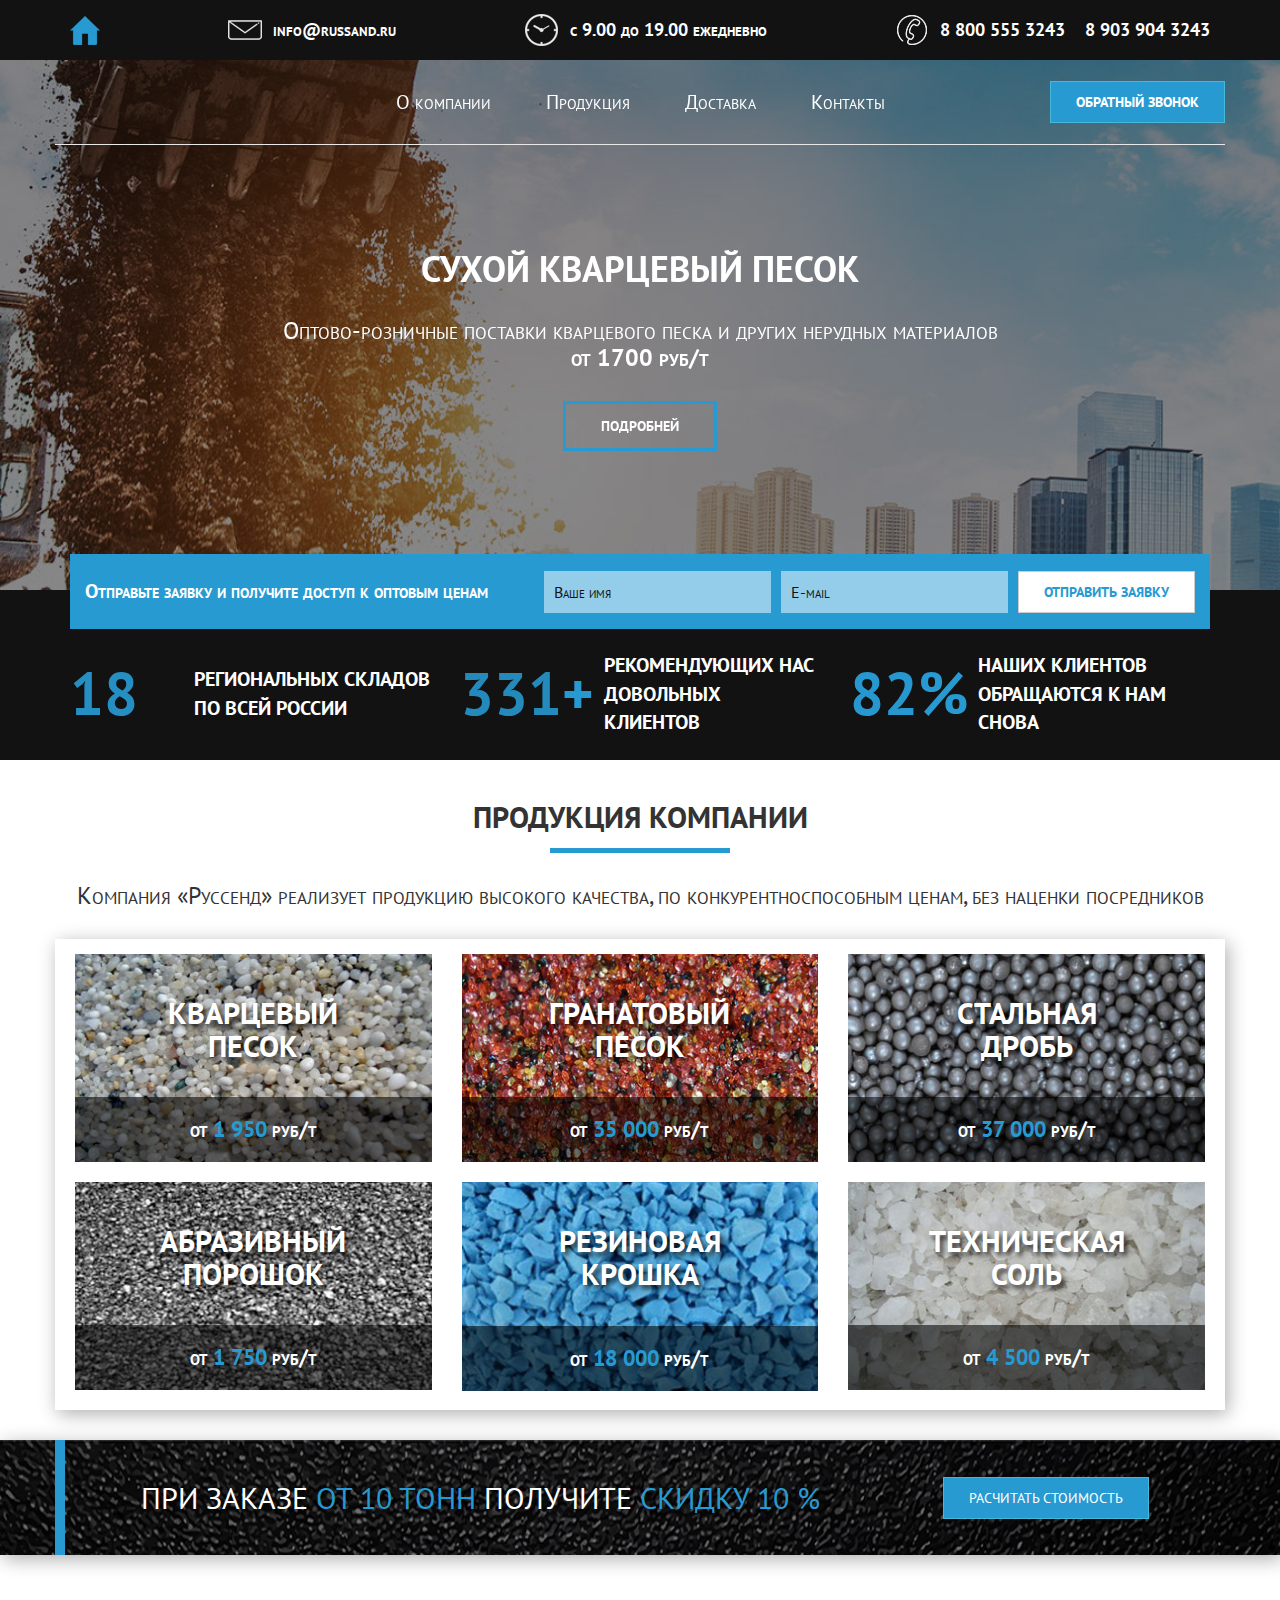
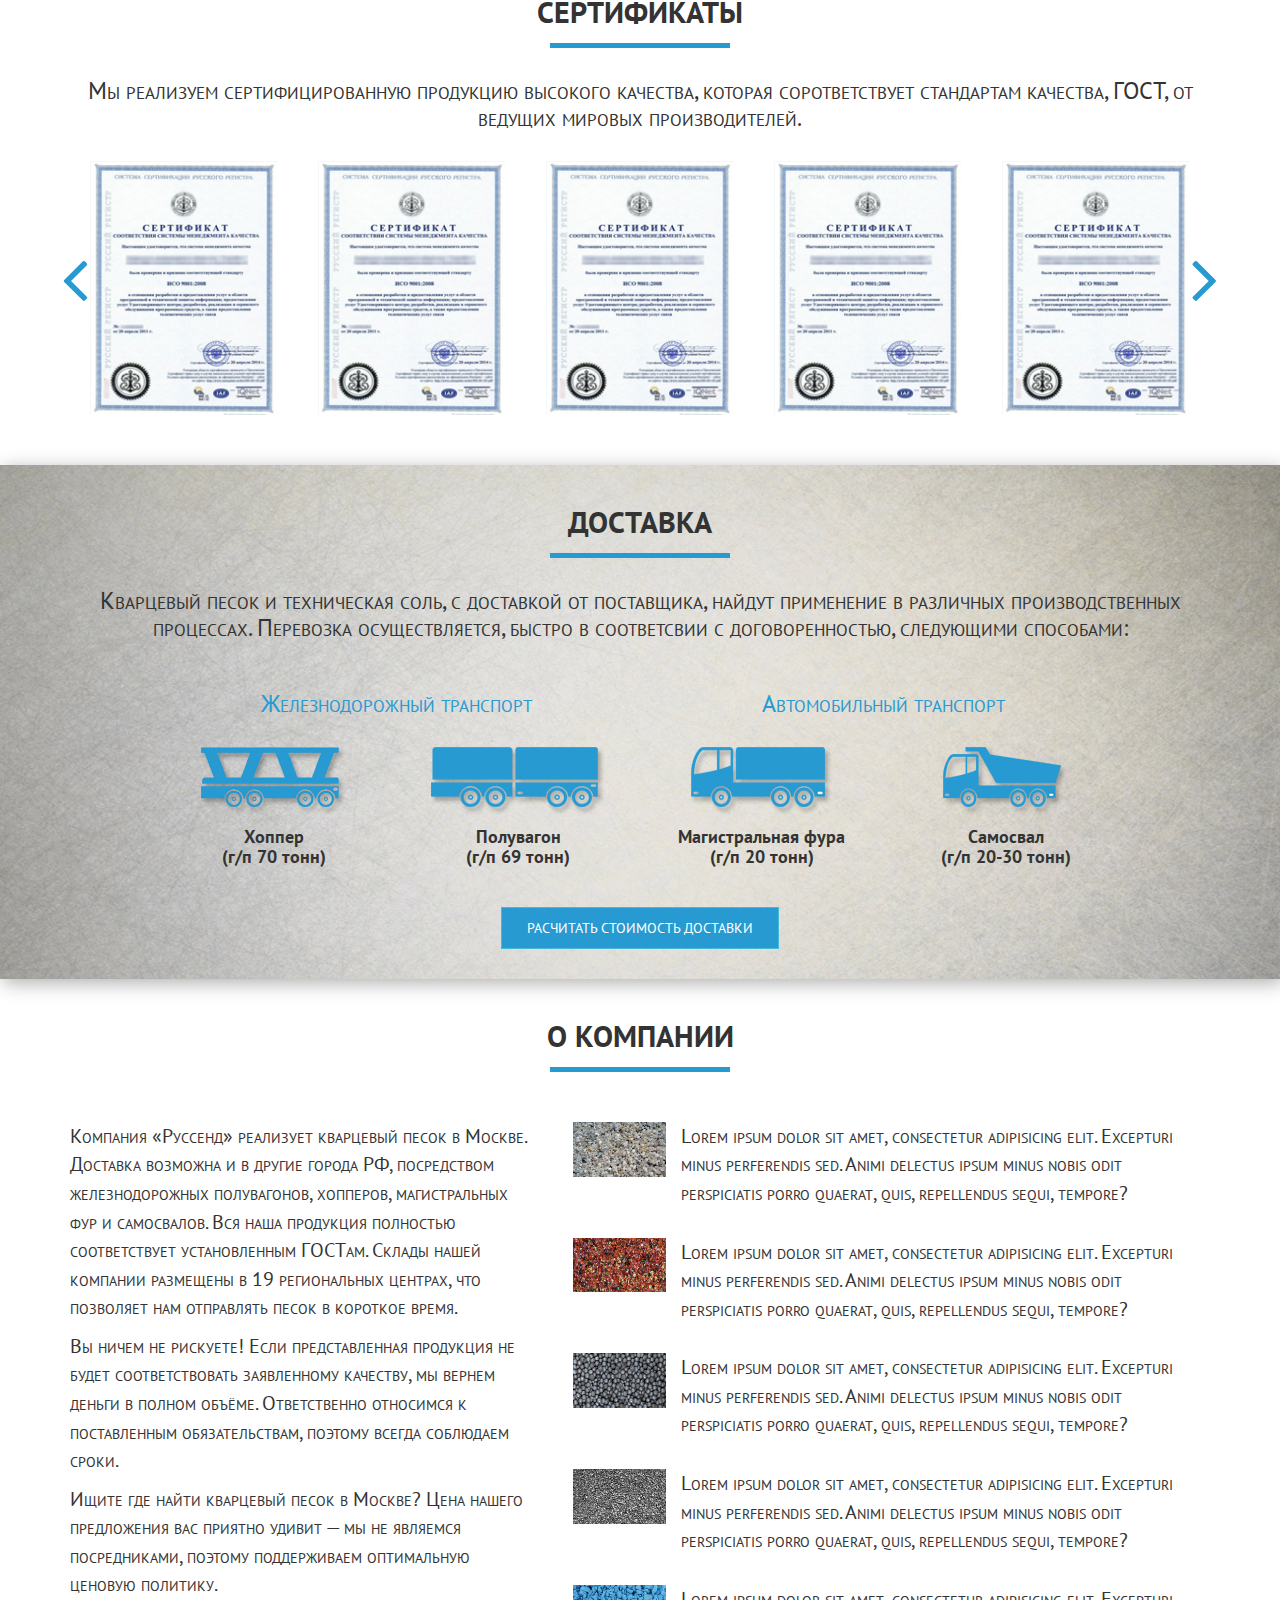
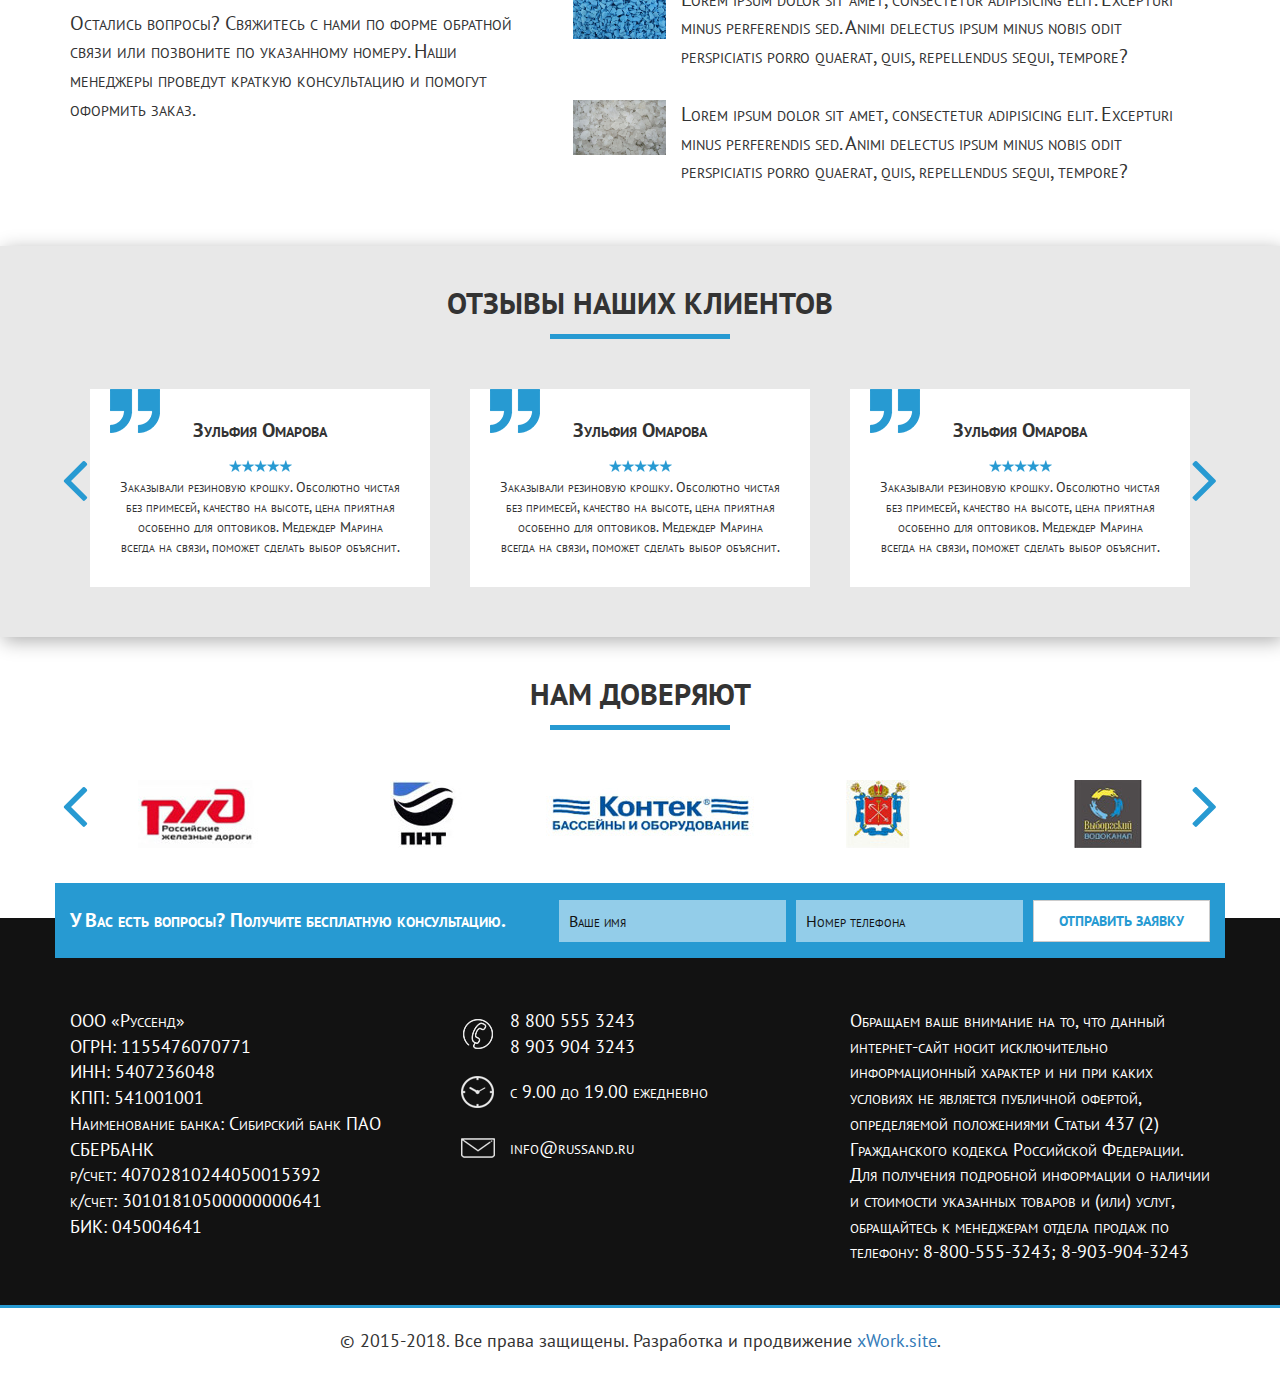
==== index.html @ 01ee1481 "Add files via upload" ====
<!DOCTYPE html>
<html lang="ru">

<head>
    <meta charset="UTF-8">
    <meta http-equiv="Content-Type" content="text/html; charset=utf-8"/>
    <meta name="Keywords" content="">
    <meta name="description"
          content="Организация детских праздников на Лазурном берегу. Тел.: +33643568447, +33619910285">
    <meta http-equiv="X-UA-Compatible" content="IE=edge">
    <meta name="viewport"
          content="width=device-width, user-scalable=yes, initial-scale=1, maximum-scale=1, minimum-scale=1">
    <meta name="mobile-web-app-capable" content="yes">
    <meta name="apple-mobile-web-app-capable" content="yes">

    <meta name="msapplication-TileImage" content="images/ico/favicon.png">
    <meta name="msapplication-TileImage" content="images/ico/favicon.png"/>
    <link rel="icon" type="image/png" href="images/ico/favicon.png" sizes="32x32"/>
    <link rel="icon" type="image/png" href="images/ico/favicon.png" sizes="152x152"/>
    <link rel="apple-touch-icon-precomposed" href="images/ico/favicon.png"/>
    <link rel="apple-touch-icon" href="images/ico/favicon.png" sizes="57x57">
    <link rel="apple-touch-icon" href="images/ico/favicon.png" sizes="72x72">
    <link rel="apple-touch-icon" href="images/ico/favicon.png" sizes="114x114">
    <link rel="apple-touch-icon" href="images/ico/favicon.png" sizes="120x120">
    <link rel="apple-touch-icon" href="images/ico/favicon.png" sizes="144x144">
    <link rel="apple-touch-icon" href="images/ico/favicon.png" sizes="152x152">

    <title>Организация детских праздников на Лазурном берегу</title>

    <meta property="og:title" content="Организация детских праздников на Лазурном берегу"/>
    <meta property="og:description"
          content="«Организация детских праздников на Лазурном берегу. Тел.: +33643568447, +33619910285"/>
    <meta property="og:type" content="website"/>
    <meta property="og:url" content="http://landing.franceevent.com/"/>
    <meta property="og:image" content="http://landing.franceevent.com/images/logo.png">
    <meta property="og:image:width" content="300">
    <meta property="og:image:height" content="300">

    <link rel="stylesheet" href="css/bootstrap.min.css">
    <link rel="stylesheet" href="css/font-awesome.min.css">
    <link rel="stylesheet" href="css/jquery.countdown.css">
    <!--build:css css/styles.min.css-->
    <link rel="stylesheet" href="css/styles.css">
    <!--endbuild-->
    <link rel="stylesheet" href="css/parallax_classic.css">
    <!--[if lt IE 9]>
    <link rel="stylesheet" href="css/ie.css" type="text/css" media="screen, projection"/>
    <script src="js/html5shiv.min.js"></script>
    <script src="js/css3-mediaqueries.min.js"></script>
    <script>
        document.createElement('header');
        document.createElement('nav');
        document.createElement('main');
        document.createElement('section');
        document.createElement('article');
        document.createElement('aside');
        document.createElement('footer');
    </script>
    <![endif]-->

</head>

<body>
<div class="wrapper">
    <header class="header">
        <div class="container-fluid">
            <div class="row">
                <div class="header-top">
                    <div class="container">
                        <div class="row">
                            <div class="col-xs-12 header-top-menu">
                                <div class="home">
                                    <a href=""><img src="images/icon-1.png" alt="На главную"></a>
                                </div>
                                <div class="mail">
                                    <img src="images/icon-2.png" alt=""> <a href="mailto:info@russand.ru"
                                                                            class="bold animation">info@russand.ru</a>
                                </div>
                                <div class="time">
                                    <img src="images/icon-3.png" alt=""> <span
                                        class="bold">с 9.00 до 19.00 ежедневно</span>
                                </div>
                                <div class="tel">
                                    <img src="images/icon-4.png" alt=""> <a href="tel:+78005553243"
                                                                            class="margin-right-20 bold animation">8 800
                                    555 3243</a> <a href="tel:+79039043243" class="bold">8 903 904 3243</a>
                                </div>
                            </div>
                        </div>
                    </div>
                </div>
                <div class="container">
                    <div class="row">
                        <div class="col-xs-12 header-menu text-center padding-right-0 padding-left-0">
                            <ul>
                                <li><a href="" class="hvr-sweep-to-top animation">О компании</a></li>
                                <li><a href="" class="hvr-sweep-to-top animation">Продукция</a></li>
                                <li><a href="" class="hvr-sweep-to-top animation">Доставка</a></li>
                                <li><a href="" class="hvr-sweep-to-top animation">Контакты</a></li>
                            </ul>
                            <div class="call">
                                <a href="" class="btn btn-info text-uppercase bold">Обратный звонок</a>
                            </div>
                        </div>
                        <div class="col-xs-12 header-slogan text-center">
                            <h1 class="white text-uppercase bold">Сухой кварцевый песок</h1>
                            <h3 class="white margin-bottom-30">Оптово-розничные поставки кварцевого песка и других
                                нерудных материалов<br><strong>от 1700 руб/т</strong></h3>
                            <div>
                                <a href=""
                                   class="btn btn-default btn-transparent text-uppercase white bold margin-bottom-20">Подробней</a>
                            </div>
                        </div>
                    </div>
                </div>
            </div>
        </div>
    </header>
    <main class="main">
        <div class="container-fluid header-count" id="counts">
            <div class="row">
                <div class="container">
                    <div class="col-xs-12 header-mail">
                        <form action="" method="post" class="header-mail-form">
                            <p class="description white bold">Отправьте заявку и получите доступ к оптовым ценам</p>
                            <input type="text" name="name" id="name" placeholder="Ваше имя" required>
                            <input type="email" name="mail" id="mail" placeholder="E-mail" required>
                            <input type="submit" id="submit" class="btn btn-default text-uppercase blue animation bold"
                                   value="Отправить заявку">
                        </form>
                    </div>
                    <div class="row">
                        <div class="col-xs-4 header-count-block">
                            <div class="number"><span class="spincrement bold blue">19</span></div>
                            <p class="text-uppercase bold white">Региональных складов по всей России</p>
                        </div>
                        <div class="col-xs-4 header-count-block">
                            <div class="number"><span class="bold blue"><span class="spincrement">375</span>+</span>
                            </div>
                            <p class="text-uppercase bold white">Рекомендующих нас довольных клиентов</p>
                        </div>
                        <div class="col-xs-4 header-count-block">
                            <div class="number"><span class="bold blue"><span class="spincrement">83</span>%</span>
                            </div>
                            <p class="text-uppercase bold white">Наших клиентов обращаются к нам снова</p>
                        </div>
                    </div>
                </div>
            </div>
        </div>
        <div class="container padding-top-20 padding-bottom-30">
            <div class="row">
                <div class="col-xs-12">
                    <h2 class="text-uppercase text-center bold border">Продукция компании</h2>
                    <h3 class="text-center">Компания «Руссенд» реализует продукцию высокого качества, по
                        конкурентноспособным ценам, без наценки посредников</h3>
                </div>
                <div class="col-xs-12">
                    <div class="row catalogue box-shadow margin-top-20">
                        <div class="col-xs-6 col-sm-4 margin-bottom-20 catalogue-block">
                            <a href="" class="item">
                                <h3 class="title bold text-shadow text-uppercase white text-center">Кварцевый песок</h3>
                                <img src="images/catalogue-1.jpg" class="img-responsive" alt="">
                                <div class="text-center price white bold">от <span class="blue"> 1 950 </span> руб/т
                                </div>
                            </a>
                        </div>
                        <div class="col-xs-6 col-sm-4 margin-bottom-20 catalogue-block">
                            <a href="" class="item">
                                <h3 class="title bold text-shadow text-uppercase white text-center">Гранатовый
                                    песок</h3>
                                <img src="images/catalogue-2.jpg" class="img-responsive" alt="">
                                <div class="text-center price white bold">от <span class="blue"> 35 000 </span> руб/т
                                </div>
                            </a>
                        </div>
                        <div class="col-xs-6 col-sm-4 margin-bottom-20 catalogue-block">
                            <a href="" class="item">
                                <h3 class="title bold text-shadow text-uppercase white text-center">Стальная дробь</h3>
                                <img src="images/catalogue-3.jpg" class="img-responsive" alt="">
                                <div class="text-center price white bold">от <span class="blue"> 37 000 </span> руб/т
                                </div>
                            </a>
                        </div>
                        <div class="col-xs-6 col-sm-4 margin-bottom-20 catalogue-block">
                            <a href="" class="item">
                                <h3 class="title bold text-shadow text-uppercase white text-center">Абразивный
                                    порошок</h3>
                                <img src="images/catalogue-4.jpg" class="img-responsive" alt="">
                                <div class="text-center price white bold">от <span class="blue"> 1 750 </span> руб/т
                                </div>
                            </a>
                        </div>
                        <div class="col-xs-6 col-sm-4 margin-bottom-20 catalogue-block">
                            <a href="" class="item">
                                <h3 class="title bold text-shadow text-uppercase white text-center">Резиновая
                                    крошка</h3>
                                <img src="images/catalogue-5.jpg" class="img-responsive" alt="">
                                <div class="text-center price white bold">от <span class="blue"> 18 000 </span> руб/т
                                </div>
                            </a>
                        </div>
                        <div class="col-xs-6 col-sm-4 margin-bottom-20 catalogue-block">
                            <a href="" class="item">
                                <h3 class="title bold text-shadow text-uppercase white text-center">Техническая
                                    соль</h3>
                                <img src="images/catalogue-6.jpg" class="img-responsive" alt="">
                                <div class="text-center price white bold">от <span class="blue"> 4 500 </span> руб/т
                                </div>
                            </a>
                        </div>
                    </div>
                </div>
            </div>
        </div>
        <div class="container-fluid take-price box-shadow">
            <div class="row">
                <div class="container">
                    <div class="row">
                        <div class="col-xs-12 take-price-block">
                            <h2 class="white text-uppercase text-shadow">При заказе <span class="blue">от 10 тонн</span>
                                получите
                                <span class="blue">скидку 10 %</span></h2>
                            <div><a href="" class="btn btn-info text-uppercase">Расчитать стоимость</a></div>
                        </div>
                    </div>
                </div>
            </div>
        </div>
        <div class="container padding-top-20 padding-bottom-30">
            <div class="row">
                <div class="col-xs-12">
                    <h2 class="text-uppercase text-center bold border">Сертификаты</h2>
                    <h3 class="text-center">Мы реализуем сертифицированную продукцию высокого качества, которая
                        сорответствует стандартам качества,
                        ГОСТ, от ведущих мировых производителей. </h3>
                </div>
                <div class="col-xs-12">
                    <div class="jcarousel-wrapper">
                        <div class="jcarousel certificate">
                            <ul>
                                <li>
                                    <img src="images/certificate-1.jpg" alt="" class="img-responsive">
                                </li>
                                <li>
                                    <img src="images/certificate-1.jpg" alt="" class="img-responsive">
                                </li>
                                <li>
                                    <img src="images/certificate-1.jpg" alt="" class="img-responsive">
                                </li>
                                <li>
                                    <img src="images/certificate-1.jpg" alt="" class="img-responsive">
                                </li>
                                <li>
                                    <img src="images/certificate-1.jpg" alt="" class="img-responsive">
                                </li>
                                <li>
                                    <img src="images/certificate-1.jpg" alt="" class="img-responsive">
                                </li>
                            </ul>
                        </div>

                        <a href="#" class="jcarousel-control-prev"></a>
                        <a href="#" class="jcarousel-control-next"></a>

                        <!--<p class="jcarousel-pagination"></p>-->
                    </div>
                </div>
            </div>
        </div>
        <div class="container-fluid delivery box-shadow padding-top-20 padding-bottom-30">
            <div class="row">
                <div class="container">
                    <div class="row">
                        <h2 class="text-uppercase text-center bold border">Доставка</h2>
                        <h3 class="text-center">Кварцевый песок и техническая соль, с доставкой от поставщика, найдут
                            применение в различных
                            производственных процессах. Перевозка осуществляется, быстро в соответсвии с
                            договоренностью, следующими
                            способами:</h3>
                        <div class="col-xs-12 margin-top-20">
                            <div class="row">
                                <div class="col-xs-12 col-sm-6 col-md-5 col-md-offset-1 delivery-block">
                                    <div class="row">
                                        <h3 class="text-center blue">
                                            Железнодорожный транспорт
                                        </h3>
                                        <div class="col-xs-6 margin-top-20 text-center delivery-block-transport">
                                            <img src="images/icon-5.png" alt="">
                                            <h4 class="bold">Хоппер<br>(г/п 70 тонн)</h4>
                                        </div>
                                        <div class="col-xs-6 margin-top-20 text-center delivery-block-transport">
                                            <img src="images/icon-6.png" alt="">
                                            <h4 class="bold">Полувагон<br>(г/п 69 тонн)</h4>
                                        </div>
                                    </div>
                                </div>
                                <div class="col-xs-12 col-sm-6 col-md-5 delivery-block">
                                    <div class="row">
                                        <h3 class="text-center blue">
                                            Автомобильный транспорт
                                        </h3>
                                        <div class="col-xs-6 margin-top-20 text-center delivery-block-transport">
                                            <img src="images/icon-7.png" alt="">
                                            <h4 class="bold">Магистральная фура<br>(г/п 20 тонн)</h4>
                                        </div>
                                        <div class="col-xs-6 margin-top-20 text-center delivery-block-transport">
                                            <img src="images/icon-8.png" alt="">
                                            <h4 class="bold">Самосвал<br>(г/п 20-30 тонн)</h4>
                                        </div>
                                    </div>
                                </div>
                            </div>
                            <div class="text-center">
                                <a href="" class="btn btn-info text-uppercase margin-top-30">Расчитать стоимость
                                    доставки</a>
                            </div>
                        </div>
                    </div>
                </div>
            </div>
        </div>
        <div class="container padding-top-20 padding-bottom-30">
            <div class="row">
                <div class="col-xs-12">
                    <h2 class="text-uppercase text-center bold border">О компании</h2>
                </div>
                <div class="col-xs-12 margin-top-20">
                    <div class="row">
                        <div class="col-xs-12 col-sm-12 col-md-5 margin-bottom-30">
                            <p>Компания «Руссенд» реализует кварцевый песок в Москве. Доставка возможна и в другие
                                города РФ, посредством железнодорожных полувагонов, хопперов, магистральных фур и
                                самосвалов. Вся наша продукция полностью соответствует установленным ГОСТам. Склады
                                нашей компании размещены в 19 региональных центрах, что позволяет нам отправлять песок в
                                короткое время.</p>
                            <p>Вы ничем не рискуете! Если представленная продукция не будет соответствовать заявленному
                                качеству, мы вернем деньги в полном объёме. Ответственно относимся к поставленным
                                обязательствам, поэтому всегда соблюдаем сроки.</p>
                            <p>Ищите где найти кварцевый песок в Москве? Цена нашего предложения вас приятно удивит — мы
                                не являемся посредниками, поэтому поддерживаем оптимальную ценовую политику.</p>
                            <p>Остались вопросы? Свяжитесь с нами по форме обратной связи или позвоните по указанному
                                номеру. Наши менеджеры проведут краткую консультацию и помогут оформить заказ.</p>
                        </div>
                        <div class="col-xs-12 col-sm-12 col-md-7">
                            <div class="row">
                                <div class="col-xs-12 padding-bottom-20">
                                    <div class="col-xs-12 col-sm-3 col-md-2 padding-right-0 margin-bottom-20">
                                        <img src="images/catalogue-1.jpg" class="img-responsive" alt="">
                                    </div>
                                    <div class="col-xs-12 col-sm-9 col-md-10">
                                        <p>Lorem ipsum dolor sit amet, consectetur adipisicing elit. Excepturi minus
                                            perferendis sed. Animi delectus ipsum minus nobis odit perspiciatis porro
                                            quaerat, quis, repellendus sequi, tempore?</p>
                                    </div>
                                </div>
                                <div class="col-xs-12 padding-bottom-20">
                                    <div class="col-xs-12 col-sm-3 col-md-2 padding-right-0 margin-bottom-20">
                                        <img src="images/catalogue-2.jpg" class="img-responsive" alt="">
                                    </div>
                                    <div class="col-xs-12 col-sm-9 col-md-10">
                                        <p>Lorem ipsum dolor sit amet, consectetur adipisicing elit. Excepturi minus
                                            perferendis sed. Animi delectus ipsum minus nobis odit perspiciatis porro
                                            quaerat, quis, repellendus sequi, tempore?</p>
                                    </div>
                                </div>
                                <div class="col-xs-12 padding-bottom-20">
                                    <div class="col-xs-12 col-sm-3 col-md-2 padding-right-0 margin-bottom-20">
                                        <img src="images/catalogue-3.jpg" class="img-responsive" alt="">
                                    </div>
                                    <div class="col-xs-12 col-sm-9 col-md-10">
                                        <p>Lorem ipsum dolor sit amet, consectetur adipisicing elit. Excepturi minus
                                            perferendis sed. Animi delectus ipsum minus nobis odit perspiciatis porro
                                            quaerat, quis, repellendus sequi, tempore?</p>
                                    </div>
                                </div>
                                <div class="col-xs-12 padding-bottom-20">
                                    <div class="col-xs-12 col-sm-3 col-md-2 padding-right-0 margin-bottom-20">
                                        <img src="images/catalogue-4.jpg" class="img-responsive" alt="">
                                    </div>
                                    <div class="col-xs-12 col-sm-9 col-md-10">
                                        <p>Lorem ipsum dolor sit amet, consectetur adipisicing elit. Excepturi minus
                                            perferendis sed. Animi delectus ipsum minus nobis odit perspiciatis porro
                                            quaerat, quis, repellendus sequi, tempore?</p>
                                    </div>
                                </div>
                                <div class="col-xs-12 padding-bottom-20">
                                    <div class="col-xs-12 col-sm-3 col-md-2 padding-right-0 margin-bottom-20">
                                        <img src="images/catalogue-5.jpg" class="img-responsive" alt="">
                                    </div>
                                    <div class="col-xs-12 col-sm-9 col-md-10">
                                        <p>Lorem ipsum dolor sit amet, consectetur adipisicing elit. Excepturi minus
                                            perferendis sed. Animi delectus ipsum minus nobis odit perspiciatis porro
                                            quaerat, quis, repellendus sequi, tempore?</p>
                                    </div>
                                </div>
                                <div class="col-xs-12 padding-bottom-20">
                                    <div class="col-xs-12 col-sm-3 col-md-2 padding-right-0 margin-bottom-20">
                                        <img src="images/catalogue-6.jpg" class="img-responsive" alt="">
                                    </div>
                                    <div class="col-xs-12 col-sm-9 col-md-10">
                                        <p>Lorem ipsum dolor sit amet, consectetur adipisicing elit. Excepturi minus
                                            perferendis sed. Animi delectus ipsum minus nobis odit perspiciatis porro
                                            quaerat, quis, repellendus sequi, tempore?</p>
                                    </div>
                                </div>
                            </div>
                        </div>
                    </div>
                </div>
            </div>
        </div>
        <div class="container-fluid reviews box-shadow padding-top-20 padding-bottom-30">
            <div class="row">
                <div class="container">
                    <div class="row">
                        <h2 class="text-uppercase text-center bold border">Отзывы наших клиентов</h2>
                        <div class="col-xs-12">
                            <div class="jcarousel-wrapper">
                                <div class="jcarousel reviews">
                                    <ul>
                                        <li class="text-center">
                                            <div class="block-item">
                                                <h4>Зульфия Омарова</h4>
                                                <img src="images/stars.png" alt="">
                                                <p>
                                                    Заказывали резиновую крошку. Обсолютно чистая без примесей, качество
                                                    на высоте, цена приятная особенно для оптовиков. Медеждер Марина всегда
                                                    на связи, поможет сделать выбор объяснит.
                                                </p>
                                            </div>
                                        </li>
                                        <li class="text-center">
                                            <div class="block-item">
                                                <h4>Зульфия Омарова</h4>
                                                <img src="images/stars.png" alt="">
                                                <p>
                                                    Заказывали резиновую крошку. Обсолютно чистая без примесей, качество
                                                    на высоте, цена приятная особенно для оптовиков. Медеждер Марина всегда
                                                    на связи, поможет сделать выбор объяснит.
                                                </p>
                                            </div>
                                        </li>
                                        <li class="text-center">
                                            <div class="block-item">
                                                <h4>Зульфия Омарова</h4>
                                                <img src="images/stars.png" alt="">
                                                <p>
                                                    Заказывали резиновую крошку. Обсолютно чистая без примесей, качество
                                                    на высоте, цена приятная особенно для оптовиков. Медеждер Марина всегда
                                                    на связи, поможет сделать выбор объяснит.
                                                </p>
                                            </div>
                                        </li>
                                        <li class="text-center">
                                            <div class="block-item">
                                                <h4>Зульфия Омарова</h4>
                                                <img src="images/stars.png" alt="">
                                                <p>
                                                    Заказывали резиновую крошку. Обсолютно чистая без примесей, качество
                                                    на высоте, цена приятная особенно для оптовиков. Медеждер Марина всегда
                                                    на связи, поможет сделать выбор объяснит.
                                                </p>
                                            </div>
                                        </li>
                                    </ul>
                                </div>

                                <a href="#" class="jcarousel-control-prev"></a>
                                <a href="#" class="jcarousel-control-next"></a>

                                <!--<p class="jcarousel-pagination"></p>-->
                            </div>
                        </div>
                    </div>
                </div>
            </div>
        </div>
        <div class="container parthners padding-top-20 padding-bottom-30 margin-bottom-20">
            <div class="row">
                <h2 class="text-uppercase text-center bold border">Нам доверяют</h2>
                <div class="col-xs-12">
                    <div class="jcarousel-wrapper">
                        <div class="jcarousel parthner">
                            <ul>
                                <li>
                                    <img src="images/parthner-1.jpg" alt="">
                                </li>
                                <li>
                                    <img src="images/parthner-2.jpg" alt="">
                                </li>
                                <li>
                                    <img src="images/parthner-3.jpg" alt="">
                                </li>
                                <li>
                                    <img src="images/parthner-4.jpg" alt="">
                                </li>
                                <li>
                                    <img src="images/parthner-5.jpg" alt="">
                                </li>
                                <li>
                                    <img src="images/parthner-6.jpg" alt="">
                                </li>
                            </ul>
                        </div>

                        <a href="#" class="jcarousel-control-prev"></a>
                        <a href="#" class="jcarousel-control-next"></a>

                        <!--<p class="jcarousel-pagination"></p>-->
                    </div>
                </div>
            </div>
        </div>

    </main>
    <footer class="footer padding-top-20">
        <div class="container">
            <div class="row">
                <div class="col-xs-12 header-mail questions">
                    <form action="" method="post" class="header-mail-form">
                        <p class="description white bold">У Вас есть вопросы? Получите бесплатную консультацию.</p>
                        <input type="text" name="name" id="name" placeholder="Ваше имя" required>
                        <input type="tel" name="tel" id="tel" placeholder="Номер телефона" required>
                        <input type="submit" id="submit" class="btn btn-default text-uppercase blue animation bold"
                               value="Отправить заявку">
                    </form>
                </div>
                <div class="col-xs-12 address white">
                    <div class="row">
                        <div class="col-xs-12 col-sm-8 col-md-4 margin-bottom-20">
                            <p>
                                ООО «Руссенд»<br>
                                ОГРН: 1155476070771<br>
                                ИНН: 5407236048<br>
                                КПП: 541001001<br>
                                Наименование банка: Сибирский банк ПАО СБЕРБАНК<br>
                                р/счет: 40702810244050015392<br>
                                к/счет: 30101810500000000641<br>
                                БИК: 045004641
                            </p>
                        </div>
                        <div class="col-xs-12 col-sm-4 col-md-4 margin-bottom-20">
                            <p class="tel">
                                <a href="tel:+78005553243" class="white">8 800 555 3243</a><br>
                                <a href="tel:+79039043243" class="white">8 903 904 3243</a>
                            </p>
                            <p class="time">
                                с 9.00 до 19.00 ежедневно
                            </p>
                            <p class="mail">
                                <a href="mailto:info@russand.ru" class="white">info@russand.ru</a>
                            </p>
                        </div>
                        <div class="col-xs-12 col-sm-12 col-md-4">
                            <p>
                                Обращаем ваше внимание на то, что данный интернет-сайт носит исключительно
                                информационный характер и ни при каких условиях не является публичной офертой,
                                определяемой положениями Статьи 437 (2) Гражданского кодекса Российской Федерации. Для
                                получения подробной информации о наличии и стоимости указанных товаров и (или) услуг,
                                обращайтесь к менеджерам отдела продаж по телефону: 8-800-555-3243; 8-903-904-3243
                            </p>
                        </div>
                    </div>
                </div>
            </div>
        </div>
        <div class="container-fluid copyright">
            <div class="row">
                <div class="col-xs-12 text-center">
                    &copy; 2015-2018. Все права защищены. Разработка и продвижение <a href="https://xwork.site"
                                                                                      target="_blank">xWork.site</a>.
                </div>
            </div>
        </div>
    </footer>

    <a id="back-to-top" class="back-to-top">
        <i class="fa fa-arrow-circle-up"></i>
    </a>
</div>

<script src="js/jquery-1.12.4.min.js"></script>
<script src="js/bootstrap.min.js"></script>
<script src="js/jquery-ui.min.js"></script>
<script src="js/jquery.touchSwipe.min.js"></script>
<script src="js/parallax_classic.js"></script>
<script src="js/jquery.jcarousel.min.js"></script>
<script src="js/jquery.matchHeight-min.js"></script>
<script src="js/jquery.spincrement.min.js"></script>

<!--build:js js/main.min.js -->
<script src="js/script.js"></script>
<!-- endbuild -->

</body>

</html>
---- css/styles.css ----
/*!
 * All styles for site
 */
@import url("https://fonts.googleapis.com/css?family=PT+Sans:400,700");
@font-face {
  font-family: "Glyphicons Halflings";
  font-style: "normal";
  font-weight: "300";
  src: url("../fonts/glyphicons-halflings-regular.eot");
  src: url("../fonts/glyphicons-halflings-regular.eot?#iefix") format("embedded-opentype"), url("../fonts/glyphicons-halflings-regular.woff") format("woff"), url("../fonts/glyphicons-halflings-regular.ttf") format("truetype"), url("../fonts/glyphicons-halflings-regular.svg#Glyphicons Halflings") format("svg");
  -webkit-font-smoothing: antialiased;
  -moz-osx-font-smoothing: grayscale; }

@font-face {
  font-family: "Font Awesome";
  font-style: "normal";
  font-weight: "300";
  src: url("../fonts/fontawesome-webfont.eot");
  src: url("../fonts/fontawesome-webfont.eot?#iefix") format("embedded-opentype"), url("../fonts/fontawesome-webfont.woff") format("woff"), url("../fonts/fontawesome-webfont.ttf") format("truetype"), url("../fonts/fontawesome-webfont.svg#Font Awesome") format("svg");
  -webkit-font-smoothing: antialiased;
  -moz-osx-font-smoothing: grayscale; }

/*!
 * Body content
 */
html, body {
  width: 100%;
  margin: 0;
  padding: 0; }

body {
  font-family: 'PT Sans', sans-serif;
  font-size: 18px; }

p {
  font-variant: small-caps;
  font-size: 20px; }

h2.border {
  position: relative;
  margin-bottom: 50px; }
  h2.border:after {
    content: "";
    position: absolute;
    display: block;
    background: #279ad2;
    width: 180px;
    height: 5px;
    left: 0;
    right: 0;
    bottom: -20px;
    margin: auto; }

h3 {
  font-variant: small-caps; }

/* error if tags without attr */
img:not([alt]),
label:not([for]),
input[type=submit]:not([value]) {
  outline: 1px dotted red; }

/* error if first child not used  */
ul > *:not(li),
ol > *:not(li),
dl > *:not(dt):not(dd) {
  outline: 1px dotted red; }

input:focus, textarea, a, button {
  outline: none !important;
  -webkit-appearance: none !important; }

.wrapper {
  width: 100%; }

.clearfix:after, .clearfix:before {
  content: "";
  display: table;
  height: 0; }

.clearfix:after {
  clear: both; }

#back-to-top {
  color: #fff;
  width: 50px;
  height: 50px;
  background-color: #279ad2;
  text-transform: uppercase;
  position: fixed;
  right: 40px;
  bottom: 50px;
  border-radius: 50%;
  line-height: 48px;
  text-align: center;
  cursor: pointer;
  display: none;
  z-index: 999;
  transition: .5s;
  font-size: 48px; }
  #back-to-top:hover {
    background: #2083b3;
    color: #279ad2;
    transition: .5s;
    text-decoration: none; }
    #back-to-top:hover .fa {
      transition: .5s;
      color: rgba(255, 255, 255, 0.6); }

a {
  transition: .4s; }
  a:hover {
    transition: .4s; }

.white {
  color: #fff; }

.grey {
  color: #e8e8e8; }

.black {
  color: #121212; }

.blue {
  color: #279ad2; }

.normal {
  font-weight: 400; }

.bold {
  font-weight: 700; }

.padding-top-0 {
  padding-top: 0; }

.padding-top-20 {
  padding-top: 20px; }

.padding-top-30 {
  padding-top: 30px; }

.padding-bottom-0 {
  padding-bottom: 0; }

.padding-bottom-20 {
  padding-bottom: 20px; }

.padding-bottom-30 {
  padding-bottom: 30px; }

.padding-right-0 {
  padding-right: 0; }

.padding-right-20 {
  padding-right: 20px; }

.padding-right-30 {
  padding-right: 30px; }

.padding-left-0 {
  padding-left: 0; }

.padding-left-20 {
  padding-left: 20px; }

.padding-left-30 {
  padding-left: 30px; }

.margin-top-0 {
  margin-top: 0; }

.margin-top-20 {
  margin-top: 20px; }

.margin-top-30 {
  margin-top: 30px; }

.margin-bottom-0 {
  margin-bottom: 0; }

.margin-bottom-20 {
  margin-bottom: 20px; }

.margin-bottom-30 {
  margin-bottom: 30px; }

.margin-left-0 {
  margin-left: 0; }

.margin-left-20 {
  margin-left: 20px; }

.margin-left-30 {
  margin-left: 30px; }

.margin-right-0 {
  margin-right: 0; }

.margin-right-20 {
  margin-right: 20px; }

.margin-right-30 {
  margin-right: 30px; }

.animation {
  transition: .5s; }
  .animation:hover {
    transition: .5s; }

.btn {
  border-radius: 0;
  padding: 10px 25px; }
  .btn.btn-info {
    background: #279ad2; }
    .btn.btn-info:hover {
      background: #2083b3; }
  .btn.btn-transparent {
    background: transparent;
    border: 3px solid #279ad2;
    padding: 12px 35px; }
    .btn.btn-transparent:hover {
      background: #fff;
      border-color: #fff; }

.box-shadow {
  -moz-box-shadow: 3px 4px 18px rgba(0, 0, 0, 0.32);
  -webkit-box-shadow: 3px 4px 18px rgba(0, 0, 0, 0.32);
  box-shadow: 3px 4px 18px rgba(0, 0, 0, 0.32); }

.text-shadow {
  -moz-text-shadow: 3px 4px 5px rgba(0, 0, 0, 0.75);
  -webkit-text-shadow: 3px 4px 5px rgba(0, 0, 0, 0.75);
  text-shadow: 3px 4px 5px rgba(0, 0, 0, 0.75); }

/* Sweep To Top */
.hvr-sweep-to-top {
  display: inline-block;
  vertical-align: middle;
  -webkit-transform: perspective(1px) translateZ(0);
  transform: perspective(1px) translateZ(0);
  box-shadow: 0 0 1px rgba(0, 0, 0, 0);
  position: relative;
  -webkit-transition-property: color;
  transition-property: color;
  -webkit-transition-duration: 0.3s;
  transition-duration: 0.3s; }

.hvr-sweep-to-top:before {
  content: "";
  position: absolute;
  z-index: -1;
  top: 0;
  left: 0;
  right: 0;
  bottom: 0;
  background: #fff;
  -webkit-transform: scaleY(0);
  transform: scaleY(0);
  -webkit-transform-origin: 50% 100%;
  transform-origin: 50% 100%;
  -webkit-transition-property: transform;
  transition-property: transform;
  -webkit-transition-duration: 0.3s;
  transition-duration: 0.3s;
  -webkit-transition-timing-function: ease-out;
  transition-timing-function: ease-out; }

.hvr-sweep-to-top:hover, .hvr-sweep-to-top:focus, .hvr-sweep-to-top:active {
  color: white; }

.hvr-sweep-to-top:hover:before, .hvr-sweep-to-top:focus:before, .hvr-sweep-to-top:active:before {
  -webkit-transform: scaleY(1);
  transform: scaleY(1); }

::-webkit-input-placeholder {
  color: #121212;
  font-variant: small-caps;
  font-size: 16px; }

::-moz-placeholder {
  color: #121212;
  font-variant: small-caps;
  font-size: 16px; }

:-ms-input-placeholder {
  color: #121212;
  font-variant: small-caps;
  font-size: 16px; }

:-moz-placeholder {
  color: #121212;
  font-variant: small-caps;
  font-size: 16px; }

/*!
 * Header content
 */
.header {
  min-height: 590px;
  background: #121212 url("../images/header-bg.jpg") center center no-repeat;
  background-size: cover; }
  .header-slogan {
    min-height: 410px;
    vertical-align: middle;
    display: flex;
    flex-direction: column;
    justify-content: center; }
  .header-top {
    min-height: 60px;
    background: #121212;
    color: #fff; }
    .header-top-menu {
      font-variant: small-caps;
      display: flex;
      justify-content: space-between;
      height: 60px;
      align-items: center; }
      @media screen and (max-width: 991px) {
        .header-top-menu {
          flex-direction: column;
          justify-content: space-around;
          height: 180px; } }
      .header-top-menu .mail {
        display: flex;
        align-items: center; }
        .header-top-menu .mail img {
          margin-right: 10px; }
      .header-top-menu .time {
        display: flex;
        align-items: center; }
        .header-top-menu .time img {
          margin-right: 10px; }
      .header-top-menu .tel {
        display: flex;
        align-items: center; }
        .header-top-menu .tel img {
          margin-right: 10px; }
      .header-top-menu a {
        color: #fff; }
        .header-top-menu a:hover {
          text-decoration: none;
          color: #93cde9; }
  .header-menu {
    height: 85px;
    border-bottom: 1px solid #e8e8e8;
    position: relative; }
    .header-menu ul {
      list-style: none;
      padding: 0;
      margin: 0;
      width: max-content;
      margin-left: auto;
      margin-right: auto;
      display: inline-block; }
      .header-menu ul li {
        display: inline-block; }
        .header-menu ul li a {
          color: #fff;
          font-variant: small-caps;
          font-size: 20px;
          line-height: 85px;
          padding-left: 25px;
          padding-right: 25px;
          display: block; }
          .header-menu ul li a:hover {
            text-decoration: none;
            color: #279ad2; }
    .header-menu .call {
      position: absolute;
      top: 0;
      right: 0;
      height: 100%;
      line-height: 80px; }
      @media screen and (max-width: 991px) {
        .header-menu .call {
          left: 0;
          top: 80px;
          margin: auto; } }
  .header-mail {
    background: #279ad2;
    min-height: 75px;
    margin-top: -36px; }
    .header-mail-form {
      min-height: 75px;
      display: flex;
      justify-content: space-around;
      align-items: center;
      align-content: center; }
      .header-mail-form .description {
        margin-top: 0;
        margin-bottom: 0;
        display: block;
        font-variant: small-caps; }
        @media screen and (max-width: 1199px) {
          .header-mail-form .description {
            font-size: 16px; } }
        @media screen and (max-width: 991px) {
          .header-mail-form .description {
            display: none; } }
      .header-mail-form input:not(#submit) {
        height: 42px;
        padding-left: 10px;
        padding-right: 10px;
        border: 0;
        background: #93cde9;
        margin-right: 10px; }
        .header-mail-form input:not(#submit)#name {
          margin-left: auto; }
          @media screen and (max-width: 991px) {
            .header-mail-form input:not(#submit)#name {
              margin-left: 0; } }
  .header-count {
    height: 170px;
    background: #121212; }
    .header-count-block {
      height: 130px;
      display: flex;
      justify-content: space-between;
      align-items: center;
      align-content: center; }
      .header-count-block p {
        margin-bottom: 0; }
        @media screen and (max-width: 1199px) {
          .header-count-block p {
            font-size: 16px; } }
        @media screen and (max-width: 991px) {
          .header-count-block p {
            font-size: 14px; } }
      .header-count-block .number {
        font-size: 60px;
        width: 190px;
        margin-right: 10px;
        height: auto; }
        @media screen and (max-width: 1199px) {
          .header-count-block .number {
            font-size: 48px;
            width: auto; } }
        @media screen and (max-width: 991px) {
          .header-count-block .number {
            font-size: 36px; } }

/*!
 * Main content
 */
.main .take-price {
  background: #121212 url("../images/take-price-bg.jpg") center center repeat-y;
  background-size: cover; }
  .main .take-price-block {
    border-left: 10px solid #279ad2;
    display: flex;
    justify-content: space-around;
    height: 115px;
    align-items: center; }
    .main .take-price-block h2 {
      margin-top: 0;
      margin-bottom: 0; }
      @media screen and (max-width: 991px) {
        .main .take-price-block h2 {
          margin-right: 30px; } }

.main .catalogue {
  padding: 15px 5px 0; }
  @media screen and (max-width: 991px) {
    .main .catalogue-block {
      width: 50%; } }
  @media screen and (max-width: 499px) {
    .main .catalogue-block {
      width: 100%; } }
  .main .catalogue .item {
    position: relative;
    display: block;
    min-height: 170px; }
    @media screen and (max-width: 991px) {
      .main .catalogue .item {
        min-height: 120px; } }
    .main .catalogue .item:hover .price {
      transition: .5s;
      height: 100%; }
    .main .catalogue .item .title {
      position: absolute;
      text-align: center;
      width: 200px;
      margin: auto;
      left: 0;
      right: 0;
      top: 20%;
      font-size: 30px; }
      @media screen and (max-width: 991px) {
        .main .catalogue .item .title {
          top: 15%;
          width: 150px;
          font-size: 26px; } }
      @media screen and (max-width: 499px) {
        .main .catalogue .item .title {
          top: 30%; } }
    @media screen and (max-width: 499px) {
      .main .catalogue .item img {
        width: 100%;
        height: auto; } }
    .main .catalogue .item .price {
      width: 100%;
      position: absolute;
      bottom: 0;
      left: 0;
      right: 0;
      height: 65px;
      background-color: rgba(0, 0, 0, 0.57);
      font-variant: small-caps;
      font-size: 22px;
      display: flex;
      align-items: center;
      justify-content: center;
      transition: .5s; }
      @media screen and (max-width: 991px) {
        .main .catalogue .item .price {
          height: 50px; } }
      .main .catalogue .item .price span {
        margin-left: 5px;
        margin-right: 5px; }

.main .reviews {
  background: #e8e8e8; }

.main .delivery {
  background: #e8e8e8 url("../images/delivery-bg.jpg") center center no-repeat;
  background-size: cover; }
  .main .delivery-block-transport img {
    margin-left: auto;
    margin-right: auto;
    width: 100%;
    max-width: 176px; }

.jcarousel-wrapper {
  margin: 20px auto;
  position: relative; }

.jcarousel-wrapper .jcarousel-control-prev,
.jcarousel-wrapper .jcarousel-control-next {
  position: absolute;
  top: 50%;
  margin-top: -30px;
  width: 32px;
  height: 59px; }

.jcarousel-wrapper .jcarousel-control-prev, .parallax_classic.bullets .leftNav {
  background: none;
  left: -15px;
  display: block;
  width: 44px;
  height: 44px;
  border-radius: 50%; }
  .jcarousel-wrapper .jcarousel-control-prev:hover, .parallax_classic.bullets .leftNav:hover {
    text-decoration: none; }
    .jcarousel-wrapper .jcarousel-control-prev:hover:after, .parallax_classic.bullets .leftNav:hover:after {
      color: #2083b3; }
  .jcarousel-wrapper .jcarousel-control-prev:after, .parallax_classic.bullets .leftNav:after {
    content: "\f104";
    font-family: FontAwesome;
    color: #279ad2;
    font-size: 72px;
    display: block;
    width: 44px;
    height: 44px;
    text-align: center;
    border-radius: 50%;
    text-decoration: none;
    line-height: 40px;
    padding-right: 4px; }

.jcarousel-wrapper .jcarousel-control-next, .parallax_classic.bullets .rightNav {
  background: none;
  right: -15px;
  display: block;
  width: 44px;
  height: 44px;
  border-radius: 50%; }
  .jcarousel-wrapper .jcarousel-control-next:hover, .parallax_classic.bullets .rightNav:hover {
    text-decoration: none; }
    .jcarousel-wrapper .jcarousel-control-next:hover:after, .parallax_classic.bullets .rightNav:hover:after {
      color: #2083b3; }
  .jcarousel-wrapper .jcarousel-control-next:after, .parallax_classic.bullets .rightNav:after {
    content: "\f105";
    font-family: FontAwesome;
    color: #279ad2;
    font-size: 72px;
    display: block;
    width: 44px;
    height: 44px;
    text-align: center;
    border-radius: 50%;
    text-decoration: none;
    line-height: 40px;
    padding-left: 4px; }

.jcarousel-wrapper .jcarousel-pagination {
  position: absolute;
  bottom: -40px;
  left: 50%;
  -webkit-transform: translate(-50%, 0);
  -ms-transform: translate(-50%, 0);
  transform: translate(-50%, 0);
  margin: 0; }

.jcarousel-wrapper .jcarousel-pagination a {
  text-decoration: none;
  display: inline-block;
  height: 18px;
  width: 18px;
  line-height: 10px;
  background: #fff;
  border-radius: 50%;
  text-indent: -9999px;
  margin-right: 7px;
  opacity: .25; }

.jcarousel-wrapper .jcarousel-pagination a.active {
  background: #279ad2;
  opacity: 1; }

.jcarousel-wrapper .jcarousel {
  position: relative;
  overflow: hidden;
  width: 100%; }

.jcarousel-wrapper .jcarousel ul {
  width: 20000em;
  position: relative;
  list-style: none;
  margin: 0;
  padding: 0; }

.jcarousel-wrapper .jcarousel ul li {
  float: left;
  width: 200px;
  -moz-box-sizing: border-box;
  -webkit-box-sizing: border-box;
  box-sizing: border-box;
  padding-right: 20px;
  padding-left: 20px;
  margin-left: auto;
  margin-right: auto; }
  .jcarousel-wrapper .jcarousel ul li div {
    position: relative;
    background: #fff;
    padding-top: 20px;
    padding-bottom: 20px;
    border: 0; }
    .jcarousel-wrapper .jcarousel ul li div:before {
      content: "";
      display: block;
      position: absolute;
      left: 20px;
      top: 0px;
      z-index: 1;
      width: 50px;
      height: 44px;
      background: url("../images/quote.png") center center no-repeat; }

.jcarousel-wrapper .jcarousel ul li img {
  margin-left: auto;
  margin-right: auto; }

.jcarousel-wrapper .jcarousel ul li .photo {
  width: 126px;
  height: 126px;
  border-radius: 5%;
  display: block;
  margin: 0 auto 30px;
  background: #e8e8e8;
  float: left;
  margin-right: 20px;
  margin-top: 20px; }

.jcarousel-wrapper .jcarousel ul li h4 {
  font-size: 20px;
  font-weight: 600;
  font-variant: small-caps;
  z-index: 2;
  display: block;
  position: relative; }

.jcarousel-wrapper .jcarousel ul li p {
  font-size: 14px;
  padding-left: 30px;
  padding-right: 30px; }

.jcarousel-wrapper .jcarousel ul li .testimonials-stars {
  margin: -20px auto 10px;
  text-align: center; }

.jcarousel-wrapper .jcarousel ul li .testimonials-stars img {
  display: inline-block;
  max-width: 100%;
  height: auto !important; }

/*!
 * Footer content
 */
.footer {
  background: #121212;
  margin-bottom: 0; }
  .footer .questions {
    margin-top: -55px; }
  .footer .address {
    margin-top: 50px;
    padding-bottom: 30px; }
    .footer .address p {
      font-size: 18px; }
    .footer .address .tel {
      background: url("../images/icon-4.png") left center no-repeat;
      padding-left: 50px; }
    .footer .address .time {
      background: url("../images/icon-3.png") left center no-repeat;
      padding-left: 50px;
      padding-bottom: 10px;
      padding-top: 10px; }
    .footer .address .mail {
      background: url("../images/icon-2.png") left center no-repeat;
      padding-left: 50px;
      padding-bottom: 10px;
      padding-top: 10px; }
    .footer .address a:hover {
      text-decoration: none;
      color: #93cde9; }
  .footer .copyright {
    border-top: 3px solid #279ad2;
    background: #fff;
    padding: 20px; }
---- css/parallax_classic.css ----
/*
skins available:
	- bullets
	- thumbs
*/

/* the container */
.parallax_classic {
	position:relative;
}
.parallax_classic img {
	max-width:none;
	max-height:none;
}
.parallax_classic_list {
	margin:0;
	padding:0;
	list-style:none;
	display:none;
}


.parallax_classic .contentHolderVisibleWrapper {
	position:absolute;
	overflow:hidden;
}
.parallax_classic .contentHolder {
	position:absolute;
}
.parallax_classic .contentHolderUnit {
	float:left;
	display:block;
	overflow:hidden;
}
.mycanvas {
	position:absolute;
	top:8px;
	right:10px;
	z-index:10;
}
.myloader {
	background:url(../images/loader.gif);
	width:37px;
	height:37px;
	position:absolute;
	left:49%;
	top:49%;
	z-index:5;
}


.fixedBackground {
	position:absolute;
	z-index:0;
}



/***bullets SKIN***/
.parallax_classic.bullets .bannerControls {
	position:absolute;
	left:0;
	top:0;
	/*z-index:1;*/
	z-index:5;
	width:100%;
}

.parallax_classic.bullets .leftNav {
	position:absolute;
	left:20px;
	width:44px;
	height:44px;
	/*background:url(../images/bullets/leftNavOFF.png) 0 0 no-repeat;*/
	cursor: pointer;
}
.parallax_classic.bullets .leftNav:hover {
	/*background:url(../images/bullets/leftNavON.png) 0 0 no-repeat;*/
}
.parallax_classic.bullets .rightNav {
	position:absolute;
	right:20px;
	width:44px;
	height:44px;
	/*background:url(../images/bullets/rightNavOFF.png) 0 0 no-repeat;*/
	cursor: pointer;
}
.parallax_classic.bullets .rightNav:hover {
	/*background:url(../images/bullets/rightNavON.png) 0 0 no-repeat;*/
}
.parallax_classic.bullets .bottomNav {
	position:absolute;
	width:0px;
	height:24px;
	bottom:-35px;
	z-index:3;
	padding-left:5px;
}
.parallax_classic.bullets .bottomNavButtonOFF {
	float:left;
	display:block;
	width:14px;
	height:14px;
	background:url(../images/bullets/bottomNavOFF.png) 0 0 no-repeat;
	padding-left:9px;
	cursor: pointer;
}

.parallax_classic.bullets .bottomNavButtonON {
	float:left;
	display:block;
	width:14px;
	height:14px;
	padding-left:9px;
	background:url(../images/bullets/bottomNavON.png) 0 0 no-repeat;
	cursor: pointer;
}

.parallax_classic.bullets .bottomNavLeft {
	position:absolute;
	width:0px;
	display:none;
	background:#F00;
	height:24px;
	bottom:5px;
	z-index:3;
}

.parallax_classic.bullets .bottomNavRight {
	position:absolute;
	width:0px;
	display:none;
	height:24px;
	background:#F00;
	bottom:5px;
	z-index:3;
}

.parallax_classic.bullets .bottomOverThumb {
	position:absolute;
	width:88px;
	height:95px;
	background:url(../images/bullets/bottomOverThumbBg.png) 0px 0px no-repeat;
	bottom:25px;
	margin-left:-44px;
}
.parallax_classic.bullets .innerBottomOverThumb {
	position:relative;
	width:80px;
	height:80px;
	margin:4px 0 0 4px;
	overflow:hidden;
}
.parallax_classic.bullets .bottomOverThumb img {

}
.parallax_classic.bullets .playOver {
	position:absolute;
	width:73px;
	height:73px;
	background:url(../images/bullets/play_overOFF.png) 0 0 no-repeat;
	display:none;
	z-index:4;
	cursor: pointer;
}

.parallax_classic.bullets .playOver:hover {
	background:url(../images/bullets/play_overON.png) 0 0 no-repeat;
	display:none;
	z-index:4;
	cursor: pointer;
}






/***thumbs SKIN***/
.parallax_classic.thumbs .bannerControls {
	position:absolute;
	left:0;
	top:0;
	/*z-index:1;*/
	z-index:5;
	width:100%;
}

.parallax_classic.thumbs .leftNav {
	position:absolute;
	left:20px;
	width:41px;
	height:41px;
	/*background:url(../images/thumbs/leftNavOFF.png);*/
	cursor: pointer;
}
.parallax_classic.thumbs .leftNav:hover {
	/*background:url(../images/thumbs/leftNavON.png) 0 0 no-repeat;*/
}
.parallax_classic.thumbs .rightNav {
	position:absolute;
	right:20px;
	width:41px;
	height:41px;
	/*background:url(../images/thumbs/rightNavOFF.png) 0 0 no-repeat;*/
	cursor: pointer;
}
.parallax_classic.thumbs .rightNav:hover {
	/*background:url(../images/thumbs/rightNavON.png) 0 0 no-repeat;*/
}
.parallax_classic.thumbs .bottomNav {
	position:absolute;
	width:0px;
	height:24px;
	bottom:-35px;
	z-index:3;
	padding-left:9px;
}
.parallax_classic.thumbs .bottomNavButtonOFF {
	float:left;
	display:block;
	width:14px;
	height:14px;
	background:url(../images/thumbs/bottomNavOFF.png) 0 0 no-repeat;
	padding-left:9px;
	cursor: pointer;
}

.parallax_classic.thumbs .bottomNavButtonON {
	float:left;
	display:block;
	width:14px;
	height:14px;
	padding-left:9px;
	background:url(../images/thumbs/bottomNavON.png) 0 0 no-repeat;
	cursor: pointer;
}

.parallax_classic.thumbs .bottomNavLeft {
	position:absolute;
	width:0px;
	display:none;
	background:#F00;
	height:24px;
	bottom:5px;
	z-index:3;
}

.parallax_classic.thumbs .bottomNavRight {
	position:absolute;
	width:0px;
	display:none;
	height:24px;
	background:#F00;
	bottom:5px;
	z-index:3;
}

.parallax_classic.thumbs .bottomOverThumb {
	position:absolute;
	width:88px;
	height:95px;
	background:url(../images/thumbs/bottomOverThumbBg.png) 0px 0px no-repeat;
	bottom:25px;
	margin-left:-44px;
}
.parallax_classic.thumbs .innerBottomOverThumb {
	position:relative;
	width:80px;
	height:80px;
	margin:4px 0 0 4px;
	overflow:hidden;
}
.parallax_classic.thumbs .bottomOverThumb img {

}
.parallax_classic.thumbs .playOver {
	position:absolute;
	width:73px;
	height:73px;
	background:url(../images/thumbs/play_overOFF.png) 0 0 no-repeat;
	display:none;
	z-index:4;
	cursor: pointer;
}

.parallax_classic.thumbs .playOver:hover {
	background:url(../images/thumbs/play_overON.png) 0 0 no-repeat;
	display:none;
	z-index:4;
	cursor: pointer;
}

/* thumbs */
.parallax_classic.thumbs .thumbsHolderWrapper {
	position:absolute;
	height:135px;
	width:100%;
	overflow:hidden;
	padding:0;
	z-index:2;
}
.parallax_classic.thumbs .thumbsHolderVisibleWrapper {
	position:absolute;
	width:100%;
	height:135px;
	overflow:hidden;
}
.parallax_classic.thumbs .thumbsHolder {
	position:absolute;	
}
.parallax_classic.thumbs .thumbsHolder_ThumbOFF {
	float:left;
	display:block;
	width:95px;
	height:65px;
	cursor: pointer;
}


.parallax_classic.thumbs .thumbsHolder_ThumbOFF img {
	position:relative;
}

.parallax_classic.thumbs .thumbsHolder_ThumbON {
	background:url(../images/thumbs/thumbActiveArrow.png) center 0px no-repeat;
}

.parallax_classic.thumbs .thumbsHolder_ThumbON img {
	position:relative;
}


.parallax_classic.thumbs .carouselLeftNav {
	position:absolute;
	width:16px;
	height:135px;
	background:url(../images/thumbs/carouselLeftNavOFF.png) 0 0 no-repeat;
	cursor: pointer;
}

.parallax_classic.thumbs .carouselLeftNav:hover {
	background:url(../images/thumbs/carouselLeftNavON.png) 0 0 no-repeat;
}

.parallax_classic.thumbs .carouselLeftNavDisabled {
	background:url(../images/thumbs/carouselLeftNavDisable.png) 0 0 no-repeat;
	cursor:default;
}
.parallax_classic.thumbs .carouselLeftNavDisabled:hover {
	background:url(../images/thumbs/carouselLeftNavDisable.png) 0 0 no-repeat;
}

.parallax_classic.thumbs .carouselRightNav {
	position:absolute;
	width:16px;
	height:135px;
	background:url(../images/thumbs/carouselRightNavOFF.png) 0 0 no-repeat;
	cursor: pointer;
}

.parallax_classic.thumbs .carouselRightNav:hover {
	background:url(../images/thumbs/carouselRightNavON.png) 0 0 no-repeat;
}

.parallax_classic.thumbs .carouselRightNavDisabled {
	background:url(../images/thumbs/carouselRightNavDisable.png) 0 0 no-repeat;
	cursor:default;
}
.parallax_classic.thumbs .carouselRightNavDisabled:hover {
	background:url(../images/thumbs/carouselRightNavDisable.png) 0 0 no-repeat;
}










/***********Text Styles***********/


.parallax_classic_texts {
	position:absolute;
	z-index:2;
	/*display: none;*/
	width:100%;
}
.parallax_classic_text_line {
	position:absolute;
	display: none;
}


/****bullets Texts***/

.textElement10_bullets {
    background: url("../images/bullets/textBg_transparency.png") repeat scroll 0 0 transparent;
    height: 48%;
    text-align: left;
    width: 23%;
}

.textElement11_bullets {
	font: bold 25px/32px 'Droid Sans', Verdana, Helvetica, sans-serif;
	text-transform:uppercase;
	color:#77c045;
}

.textElement11_bullets a {
	font: 'Droid Sans', Verdana, Helvetica, sans-serif;
	color:#77c045;
	text-decoration:none;
}

.textElement11_bullets a:hover {
	text-decoration:underline;
}


.textElement12_bullets {
	font: 16px/20px 'Droid Sans', Verdana, Helvetica, sans-serif;
	color:#ffffff;
	width:21%;
}



.textElement20_bullets {
    background: url("../images/bullets/textBg_transparency70.png") repeat scroll 0 0 transparent;
    height: 15%;
    text-align: left;
    width: 30%;
}

.textElement21_bullets {
	font: bold 26px/36px 'Droid Sans', Verdana, Helvetica, sans-serif;
	text-transform:uppercase;
	color:#FFFFFF;
}


.textElement31_bullets {
	font: bold 62px/72px 'Droid Sans', Verdana, Helvetica, sans-serif;
	text-transform:uppercase;
	color:#e53a40;
}
.textElement32_bullets {
	xwidth:26%;
	font: bold 36px/46px 'Droid Sans', Verdana, Helvetica, sans-serif;
	color:#000000;
}

.textElement32_bullets a {
	font: 'Droid Sans', Verdana, Helvetica, sans-serif;
	color:#aa5eb1;
	text-decoration:underline;
}

.textElement32_bullets a:hover {
	color:#fa7b00;
	text-decoration:underline;
}


.textElement41_bullets {
	font: bold 26px/36px 'Droid Sans', Verdana, Helvetica, sans-serif;
	text-transform:uppercase;
	color:#555555;
}
.textElement42_bullets {
	font: bold 128px/98px 'Rokkitt', serif;
	color:#d31643;
}

.textElement42_bullets a {
	font: 'Droid Sans', Verdana, Helvetica, sans-serif;
	color:#aa5eb1;
	text-decoration:underline;
}

.textElement42_bullets a:hover {
	color:#fa7b00;
	text-decoration:underline;
}


.textElement51_bullets {
	font: bold 32px/48px 'Droid Sans', Verdana, Helvetica, sans-serif;
	text-transform:uppercase;
	color:#e63018;
}








/****bulletsFullWidth Texts***/

.textElement10_bulletsFW {
    background: url("../images/bullets/textBg_transparency.png") repeat scroll 0 0 transparent;
    height: 46%;
    text-align: left;
    width: 21%;
}

.textElement11_bulletsFW {
	font: bold 52px/70px 'Droid Sans', Verdana, Helvetica, sans-serif;
	text-transform:uppercase;
	color:#77c045;
}

.textElement11_bulletsFW a {
	font: 'Droid Sans', Verdana, Helvetica, sans-serif;
	color:#77c045;
	text-decoration:none;
}

.textElement11_bulletsFW a:hover {
	text-decoration:underline;
}


.textElement12_bulletsFW {
	font: 24px/34px 'Droid Sans', Verdana, Helvetica, sans-serif;
	color:#ffffff;
	width:17%;
}



.textElement20_bulletsFW {
    background: url("../images/bullets/textBg_transparency70.png") repeat scroll 0 0 transparent;
    height: 15%;
    text-align: left;
    width: 29%;
}

.textElement21_bulletsFW {
	font: bold 56px/76px 'Droid Sans', Verdana, Helvetica, sans-serif;
	text-transform:uppercase;
	color:#FFFFFF;
}


.textElement31_bulletsFW {
	font: bold 96px/104px 'Droid Sans', Verdana, Helvetica, sans-serif;
	text-transform:uppercase;
	color:#e53a40;
}
.textElement32_bulletsFW {
	font: bold 65px/75px 'Droid Sans', Verdana, Helvetica, sans-serif;
	color:#000000;
}

.textElement32_bulletsFW a {
	font: 'Droid Sans', Verdana, Helvetica, sans-serif;
	color:#aa5eb1;
	text-decoration:underline;
}

.textElement32_bulletsFW a:hover {
	color:#fa7b00;
	text-decoration:underline;
}

.textElement41_bulletsFW {
	font: bold 46px/56px 'Droid Sans', Verdana, Helvetica, sans-serif;
	text-transform:uppercase;
	color:#555555;
}
.textElement42_bulletsFW {
	font: bold 238px/238px 'Rokkitt', serif;
	color:#d31643;
}

.textElement42_bulletsFW a {
	font: 'Droid Sans', Verdana, Helvetica, sans-serif;
	color:#aa5eb1;
	text-decoration:underline;
}

.textElement42_bulletsFW a:hover {
	color:#fa7b00;
	text-decoration:underline;
}


.textElement51_bulletsFW {
	font: bold 65px/80px 'Droid Sans', Verdana, Helvetica, sans-serif;
	text-transform:uppercase;
	color:#e63018;
}












/****thumbs Texts***/

.textElement10_thumbs {
    background: url("../images/bullets/textBg_transparency.png") repeat scroll 0 0 transparent;
    height: 48%;
    text-align: left;
    width: 23%;
}

.textElement11_thumbs {
	font: bold 25px/32px 'Droid Sans', Verdana, Helvetica, sans-serif;
	text-transform:uppercase;
	color:#77c045;
}

.textElement11_thumbs a {
	font: 'Droid Sans', Verdana, Helvetica, sans-serif;
	color:#77c045;
	text-decoration:none;
}

.textElement11_thumbs a:hover {
	text-decoration:underline;
}


.textElement12_thumbs {
	font: 16px/20px 'Droid Sans', Verdana, Helvetica, sans-serif;
	color:#ffffff;
	width:21%;
}



.textElement20_thumbs {
    background: url("../images/bullets/textBg_transparency70.png") repeat scroll 0 0 transparent;
    height: 15%;
    text-align: left;
    width: 30%;
}

.textElement21_thumbs {
	font: bold 26px/36px 'Droid Sans', Verdana, Helvetica, sans-serif;
	text-transform:uppercase;
	color:#FFFFFF;
}


.textElement31_thumbs {
	font: bold 62px/72px 'Droid Sans', Verdana, Helvetica, sans-serif;
	text-transform:uppercase;
	color:#e53a40;
}
.textElement32_thumbs {
	xwidth:26%;
	font: bold 36px/46px 'Droid Sans', Verdana, Helvetica, sans-serif;
	color:#000000;
}

.textElement32_thumbs a {
	font: 'Droid Sans', Verdana, Helvetica, sans-serif;
	color:#aa5eb1;
	text-decoration:underline;
}

.textElement32_thumbs a:hover {
	color:#fa7b00;
	text-decoration:underline;
}


.textElement41_thumbs {
	font: bold 26px/36px 'Droid Sans', Verdana, Helvetica, sans-serif;
	text-transform:uppercase;
	color:#555555;
}
.textElement42_thumbs {
	font: bold 128px/98px 'Rokkitt', serif;
	color:#d31643;
}

.textElement42_thumbs a {
	font: 'Droid Sans', Verdana, Helvetica, sans-serif;
	color:#aa5eb1;
	text-decoration:underline;
}

.textElement42_thumbs a:hover {
	color:#fa7b00;
	text-decoration:underline;
}


.textElement51_thumbs {
	font: bold 32px/48px 'Droid Sans', Verdana, Helvetica, sans-serif;
	text-transform:uppercase;
	color:#e63018;
}








/****thumbsFullWidth Texts***/

.textElement10_thumbsFW {
    background: url("../images/bullets/textBg_transparency.png") repeat scroll 0 0 transparent;
    height: 46%;
    text-align: left;
    width: 21%;
}

.textElement11_thumbsFW {
	font: bold 52px/70px 'Droid Sans', Verdana, Helvetica, sans-serif;
	text-transform:uppercase;
	color:#77c045;
}

.textElement11_thumbsFW a {
	font: 'Droid Sans', Verdana, Helvetica, sans-serif;
	color:#77c045;
	text-decoration:none;
}

.textElement11_thumbsFW a:hover {
	text-decoration:underline;
}


.textElement12_thumbsFW {
	font: 24px/34px 'Droid Sans', Verdana, Helvetica, sans-serif;
	color:#ffffff;
	width:20%;
}



.textElement20_thumbsFW {
    background: url("../images/bullets/textBg_transparency70.png") repeat scroll 0 0 transparent;
    height: 15%;
    text-align: left;
    width: 29%;
}

.textElement21_thumbsFW {
	font: bold 56px/76px 'Droid Sans', Verdana, Helvetica, sans-serif;
	text-transform:uppercase;
	color:#FFFFFF;
}


.textElement31_thumbsFW {
	font: bold 96px/104px 'Droid Sans', Verdana, Helvetica, sans-serif;
	text-transform:uppercase;
	color:#e53a40;
}
.textElement32_thumbsFW {
	font: bold 65px/75px 'Droid Sans', Verdana, Helvetica, sans-serif;
	color:#000000;
}

.textElement32_thumbsFW a {
	font: 'Droid Sans', Verdana, Helvetica, sans-serif;
	color:#aa5eb1;
	text-decoration:underline;
}

.textElement32_thumbsFW a:hover {
	color:#fa7b00;
	text-decoration:underline;
}

.textElement41_thumbsFW {
	font: bold 46px/56px 'Droid Sans', Verdana, Helvetica, sans-serif;
	text-transform:uppercase;
	color:#555555;
}
.textElement42_thumbsFW {
	font: bold 238px/238px 'Rokkitt', serif;
	color:#d31643;
}

.textElement42_thumbsFW a {
	font: 'Droid Sans', Verdana, Helvetica, sans-serif;
	color:#aa5eb1;
	text-decoration:underline;
}

.textElement42_thumbsFW a:hover {
	color:#fa7b00;
	text-decoration:underline;
}


.textElement51_thumbsFW {
	font: bold 65px/80px 'Droid Sans', Verdana, Helvetica, sans-serif;
	text-transform:uppercase;
	color:#e63018;
}






/****sideBar Texts***/



.textElement11_sideBar {
	font: bold 32px/42px 'Droid Sans', Verdana, Helvetica, sans-serif;
	text-transform:uppercase;
	color:#FFFFFF;
}

.textElement11_sideBar a {
	font: 'Droid Sans', Verdana, Helvetica, sans-serif;
	color:#FFFFFF;
	text-decoration:none;
}

.textElement11_sideBar a:hover {
	text-decoration:underline;
}


.textElement12_sideBar {
	font: 16px/20px 'Droid Sans', Verdana, Helvetica, sans-serif;
	color:#ffffff;
}



.textElement20_sideBar {
    background: url("../images/bullets/textBg_transparency70.png") repeat scroll 0 0 transparent;
    width: 75%;
	height: 8%;
    text-align: left;

}

.textElement21_sideBar {
	font: bold 22px/32px 'Droid Sans', Verdana, Helvetica, sans-serif;
	text-transform:uppercase;
	color:#FFFFFF;
}
.textElement22_sideBar {
	width:26%;
	font: bold 16px/21px 'Droid Sans', Verdana, Helvetica, sans-serif;
	color:#FFFFFF;
}

.textElement22_sideBar a {
	font: 'Droid Sans', Verdana, Helvetica, sans-serif;
	color:#aa5eb1;
	text-decoration:underline;
}

.textElement22_sideBar a:hover {
	color:#fa7b00;
	text-decoration:underline;
}


.textElement31_sideBar {
	font: bold 48px/56px 'Droid Sans', Verdana, Helvetica, sans-serif;
	text-transform:uppercase;
	color:#e53a40;
}
.textElement32_sideBar {
	font: bold 22px/26px 'Droid Sans', Verdana, Helvetica, sans-serif;
	color:#000000;
}

.textElement32_sideBar a {
	font: 'Droid Sans', Verdana, Helvetica, sans-serif;
	color:#aa5eb1;
	text-decoration:underline;
}

.textElement32_sideBar a:hover {
	color:#fa7b00;
	text-decoration:underline;
}





.hideElement {
	display:none;
}
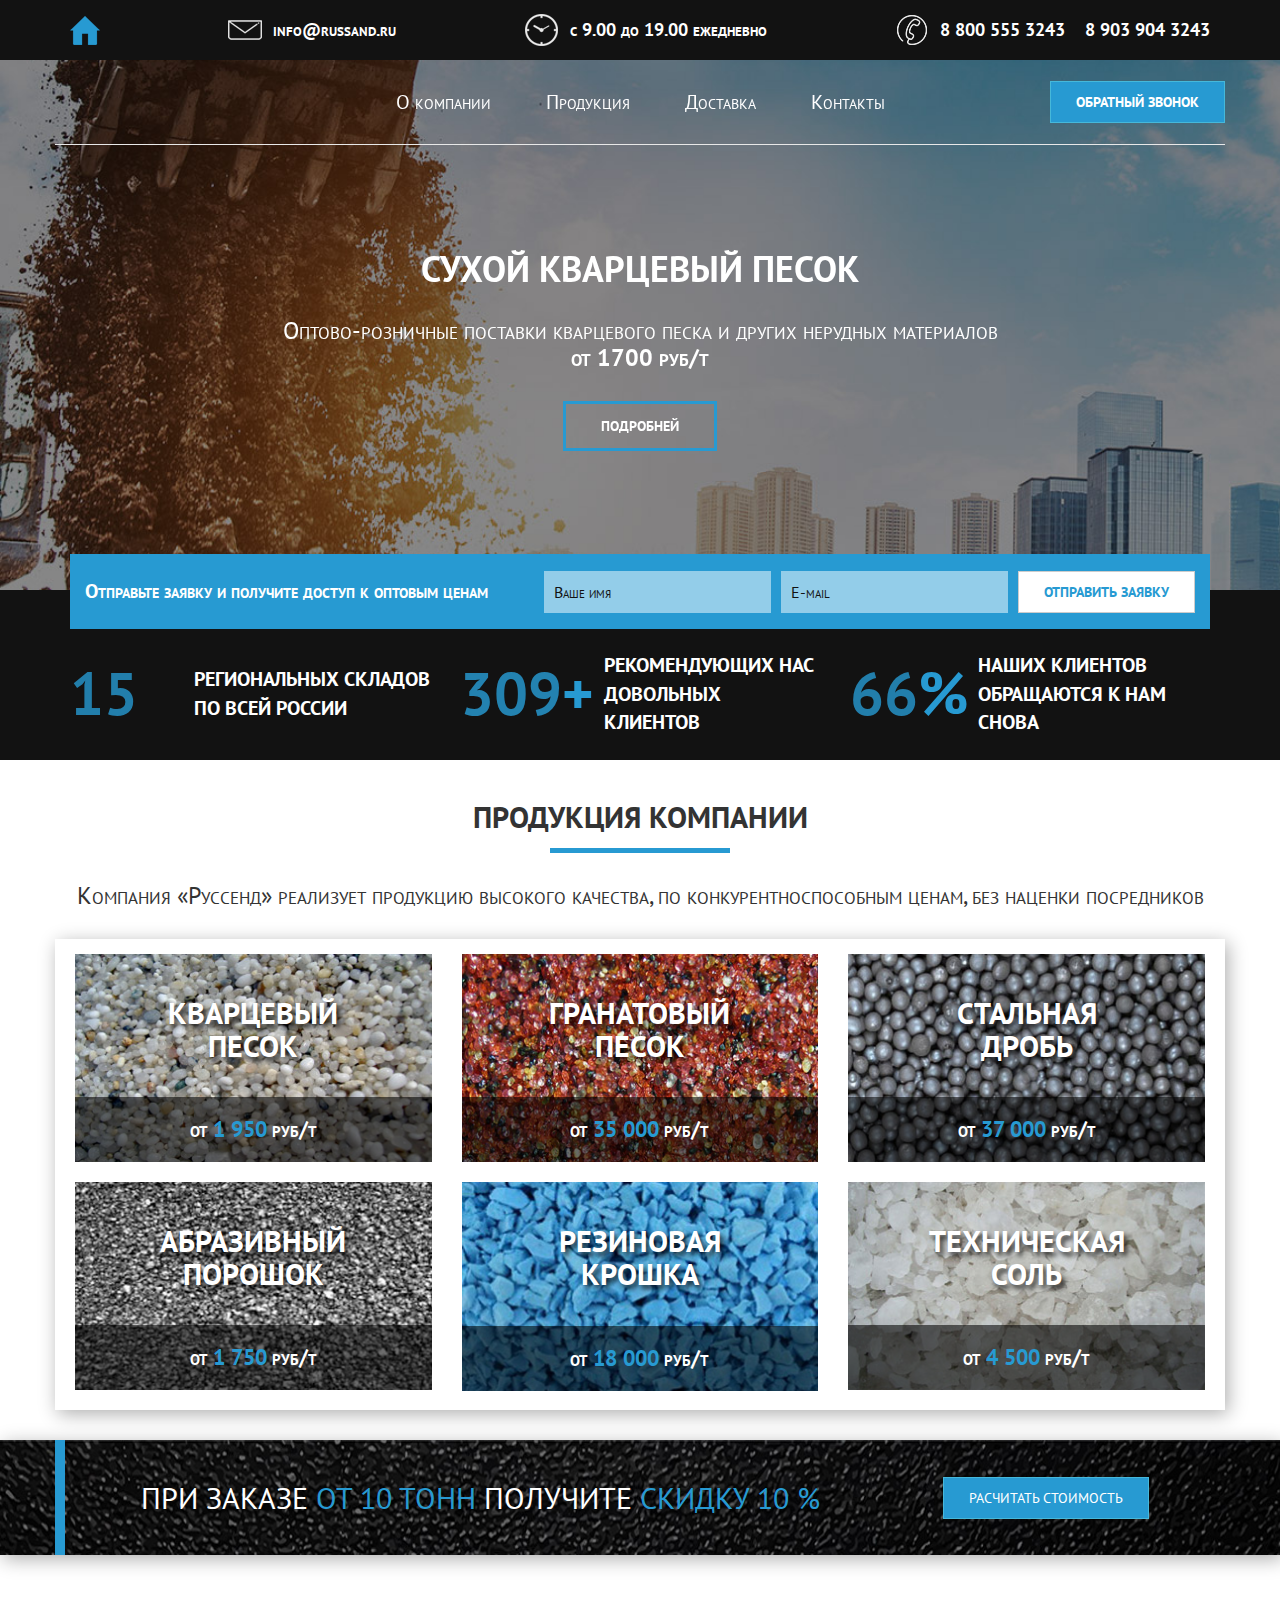
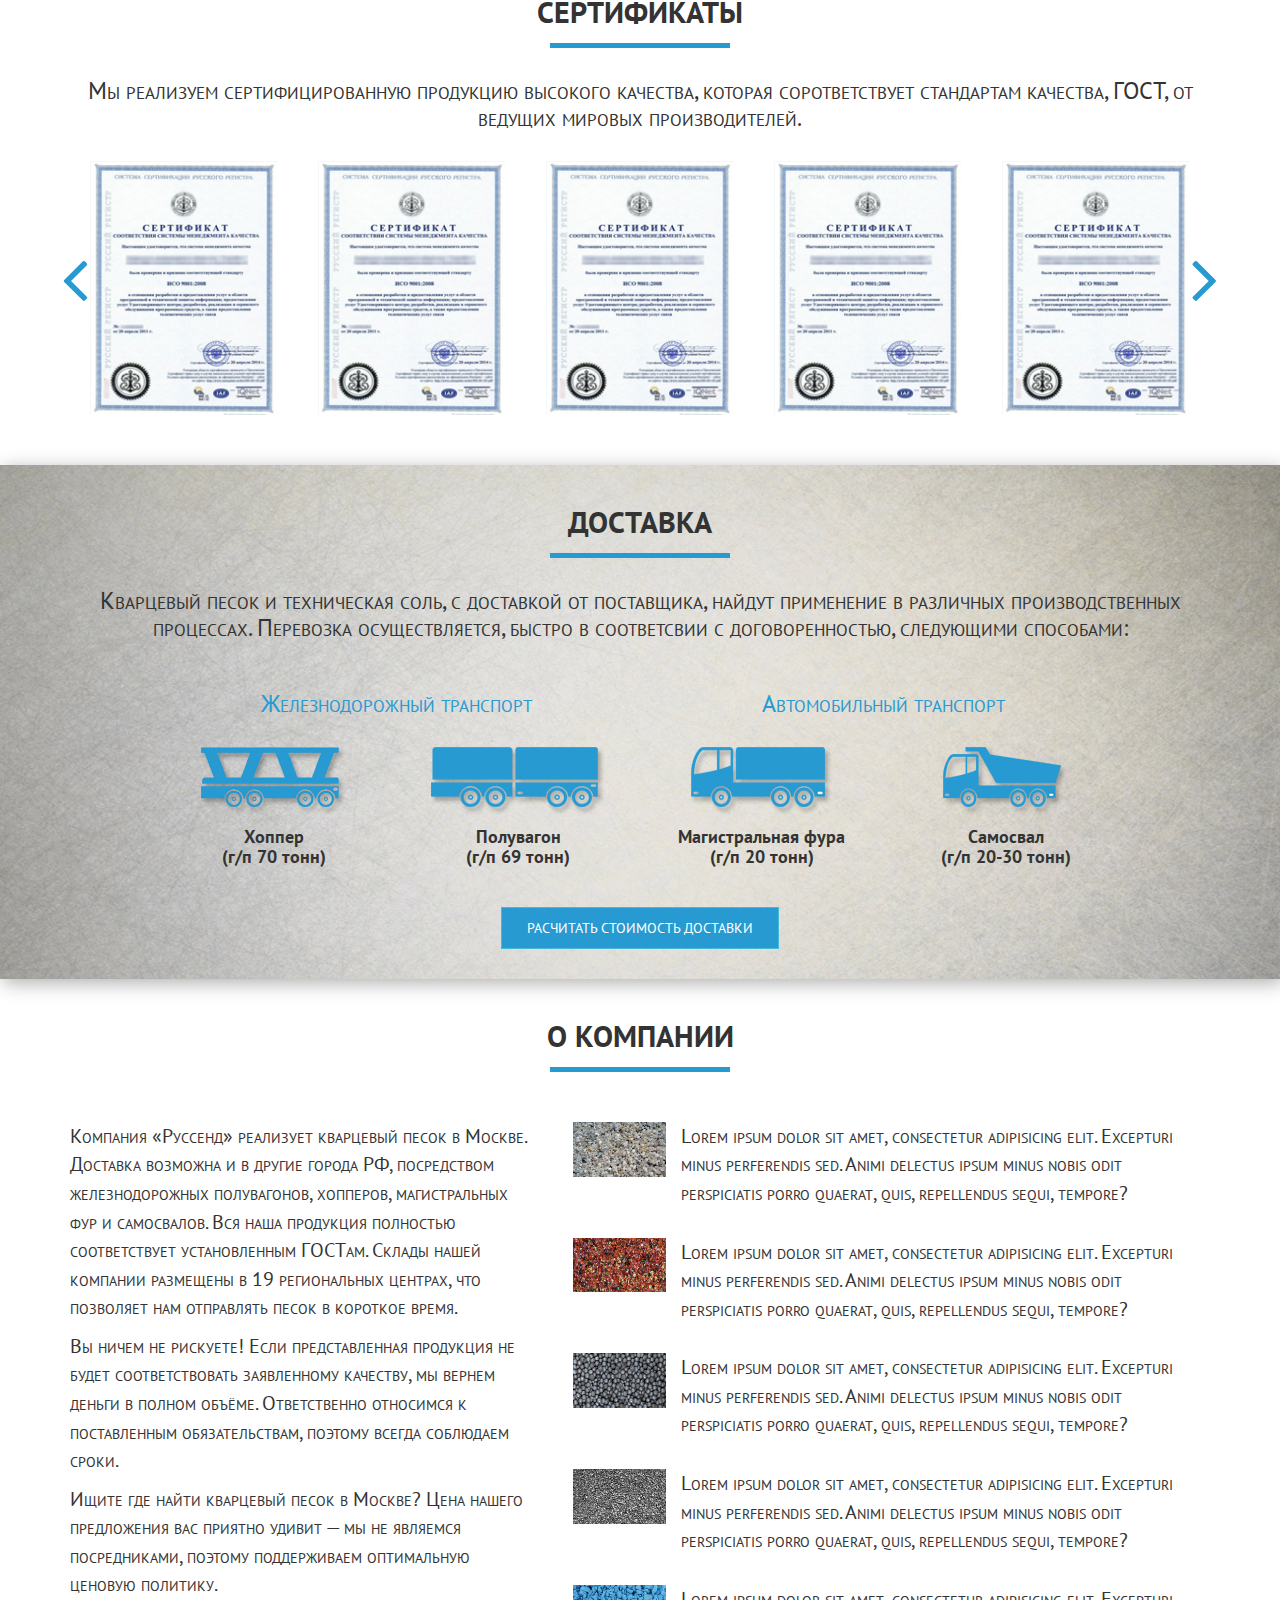
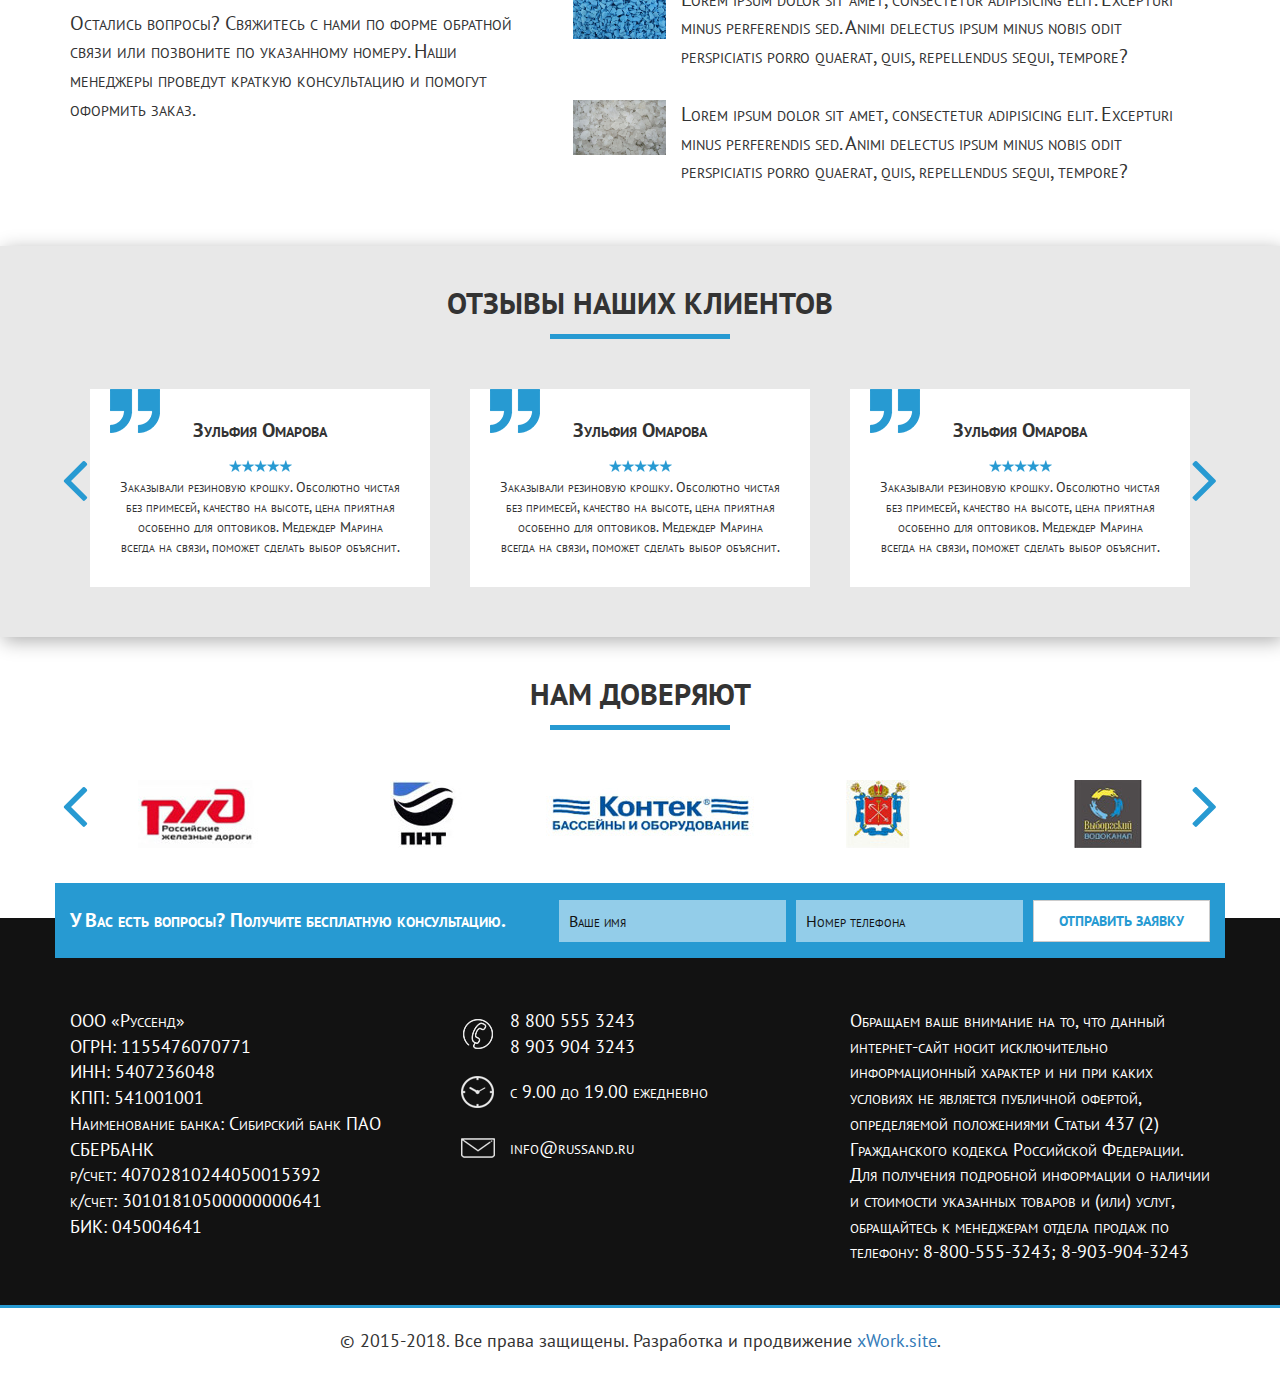
==== commit fd0b08e8: "Add files via upload" ====
--- a/index.html
+++ b/index.html
@@ -6,7 +6,7 @@
     <meta http-equiv="Content-Type" content="text/html; charset=utf-8"/>
     <meta name="Keywords" content="">
     <meta name="description"
-          content="Организация детских праздников на Лазурном берегу. Тел.: +33643568447, +33619910285">
+          content="Оптово-розничные поставки кварцевого песка и других нерудных материалов. Тел.: +33643568447, +33619910285">
     <meta http-equiv="X-UA-Compatible" content="IE=edge">
     <meta name="viewport"
           content="width=device-width, user-scalable=yes, initial-scale=1, maximum-scale=1, minimum-scale=1">
@@ -25,11 +25,11 @@
     <link rel="apple-touch-icon" href="images/ico/favicon.png" sizes="144x144">
     <link rel="apple-touch-icon" href="images/ico/favicon.png" sizes="152x152">
 
-    <title>Организация детских праздников на Лазурном берегу</title>
-
-    <meta property="og:title" content="Организация детских праздников на Лазурном берегу"/>
+    <title>Оптово-розничные поставки кварцевого песка и других нерудных материалов</title>
+
+    <meta property="og:title" content="Оптово-розничные поставки кварцевого песка и других нерудных материалов"/>
     <meta property="og:description"
-          content="«Организация детских праздников на Лазурном берегу. Тел.: +33643568447, +33619910285"/>
+          content="Оптово-розничные поставки кварцевого песка и других нерудных материалов. Тел.: +33643568447, +33619910285"/>
     <meta property="og:type" content="website"/>
     <meta property="og:url" content="http://landing.franceevent.com/"/>
     <meta property="og:image" content="http://landing.franceevent.com/images/logo.png">
--- a/css/styles.css
+++ b/css/styles.css
@@ -305,6 +305,9 @@
     display: flex;
     flex-direction: column;
     justify-content: center; }
+    @media screen and (max-width: 767px) {
+      .header-slogan {
+        min-height: 500px; } }
   .header-top {
     min-height: 60px;
     background: #121212;
@@ -362,6 +365,11 @@
           padding-left: 25px;
           padding-right: 25px;
           display: block; }
+          @media screen and (max-width: 767px) {
+            .header-menu ul li a {
+              font-size: 18px;
+              padding-left: 5px;
+              padding-right: 5px; } }
           .header-menu ul li a:hover {
             text-decoration: none;
             color: #279ad2; }
@@ -380,12 +388,21 @@
     background: #279ad2;
     min-height: 75px;
     margin-top: -36px; }
+    @media screen and (max-width: 767px) {
+      .header-mail {
+        height: 170px; } }
     .header-mail-form {
       min-height: 75px;
       display: flex;
       justify-content: space-around;
       align-items: center;
       align-content: center; }
+      @media screen and (max-width: 767px) {
+        .header-mail-form {
+          flex-direction: column;
+          height: 170px;
+          padding-top: 10px;
+          padding-bottom: 10px; } }
       .header-mail-form .description {
         margin-top: 0;
         margin-bottom: 0;
@@ -397,6 +414,12 @@
         @media screen and (max-width: 991px) {
           .header-mail-form .description {
             display: none; } }
+      @media screen and (max-width: 767px) {
+        .header-mail-form input {
+          width: 100%;
+          max-width: 400px;
+          margin-left: 10px !important;
+          margin-right: 10px !important; } }
       .header-mail-form input:not(#submit) {
         height: 42px;
         padding-left: 10px;
@@ -418,6 +441,9 @@
       justify-content: space-between;
       align-items: center;
       align-content: center; }
+      @media screen and (max-width: 767px) {
+        .header-count-block {
+          display: none; } }
       .header-count-block p {
         margin-bottom: 0; }
         @media screen and (max-width: 1199px) {
@@ -449,14 +475,24 @@
     border-left: 10px solid #279ad2;
     display: flex;
     justify-content: space-around;
-    height: 115px;
+    min-height: 115px;
     align-items: center; }
+    @media screen and (max-width: 767px) {
+      .main .take-price-block {
+        display: block;
+        padding: 20px;
+        text-align: center; } }
     .main .take-price-block h2 {
       margin-top: 0;
       margin-bottom: 0; }
       @media screen and (max-width: 991px) {
         .main .take-price-block h2 {
           margin-right: 30px; } }
+      @media screen and (max-width: 767px) {
+        .main .take-price-block h2 {
+          text-align: center;
+          font-size: 26px;
+          margin-bottom: 20px; } }
 
 .main .catalogue {
   padding: 15px 5px 0; }
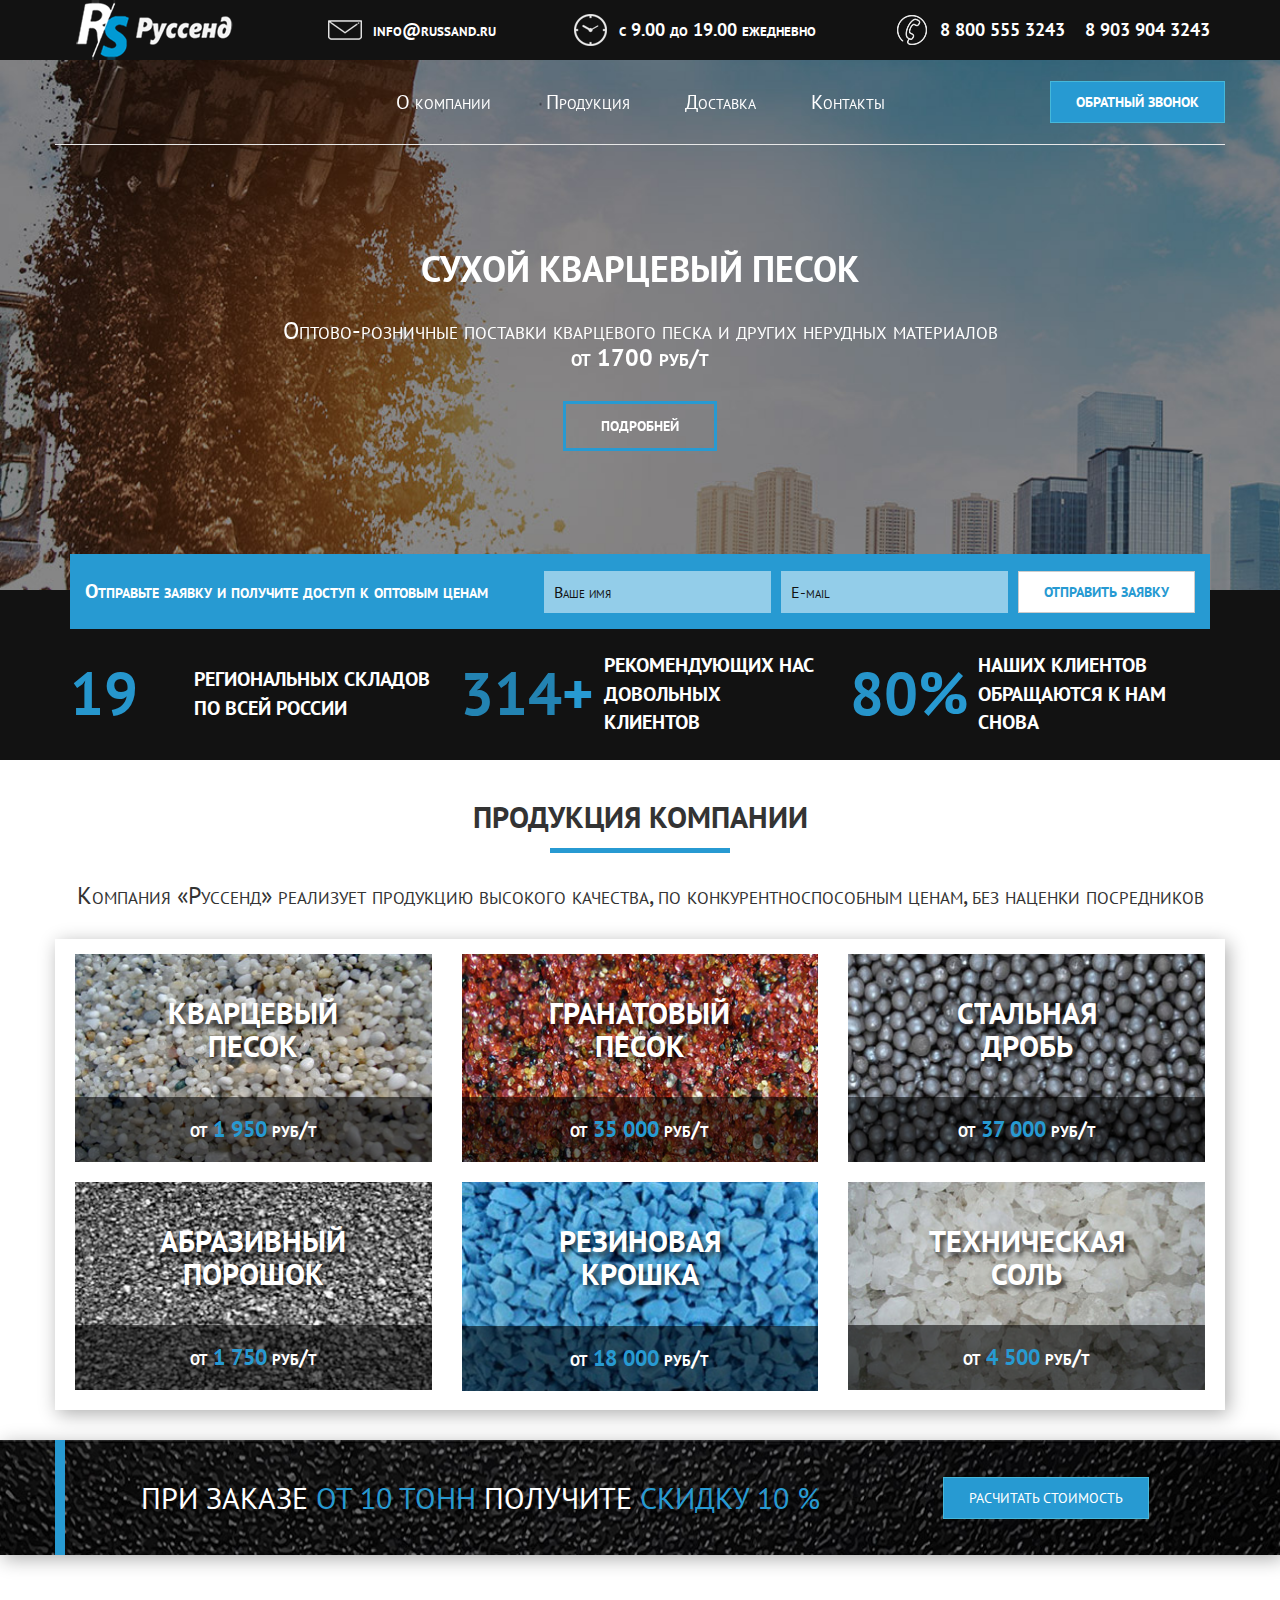
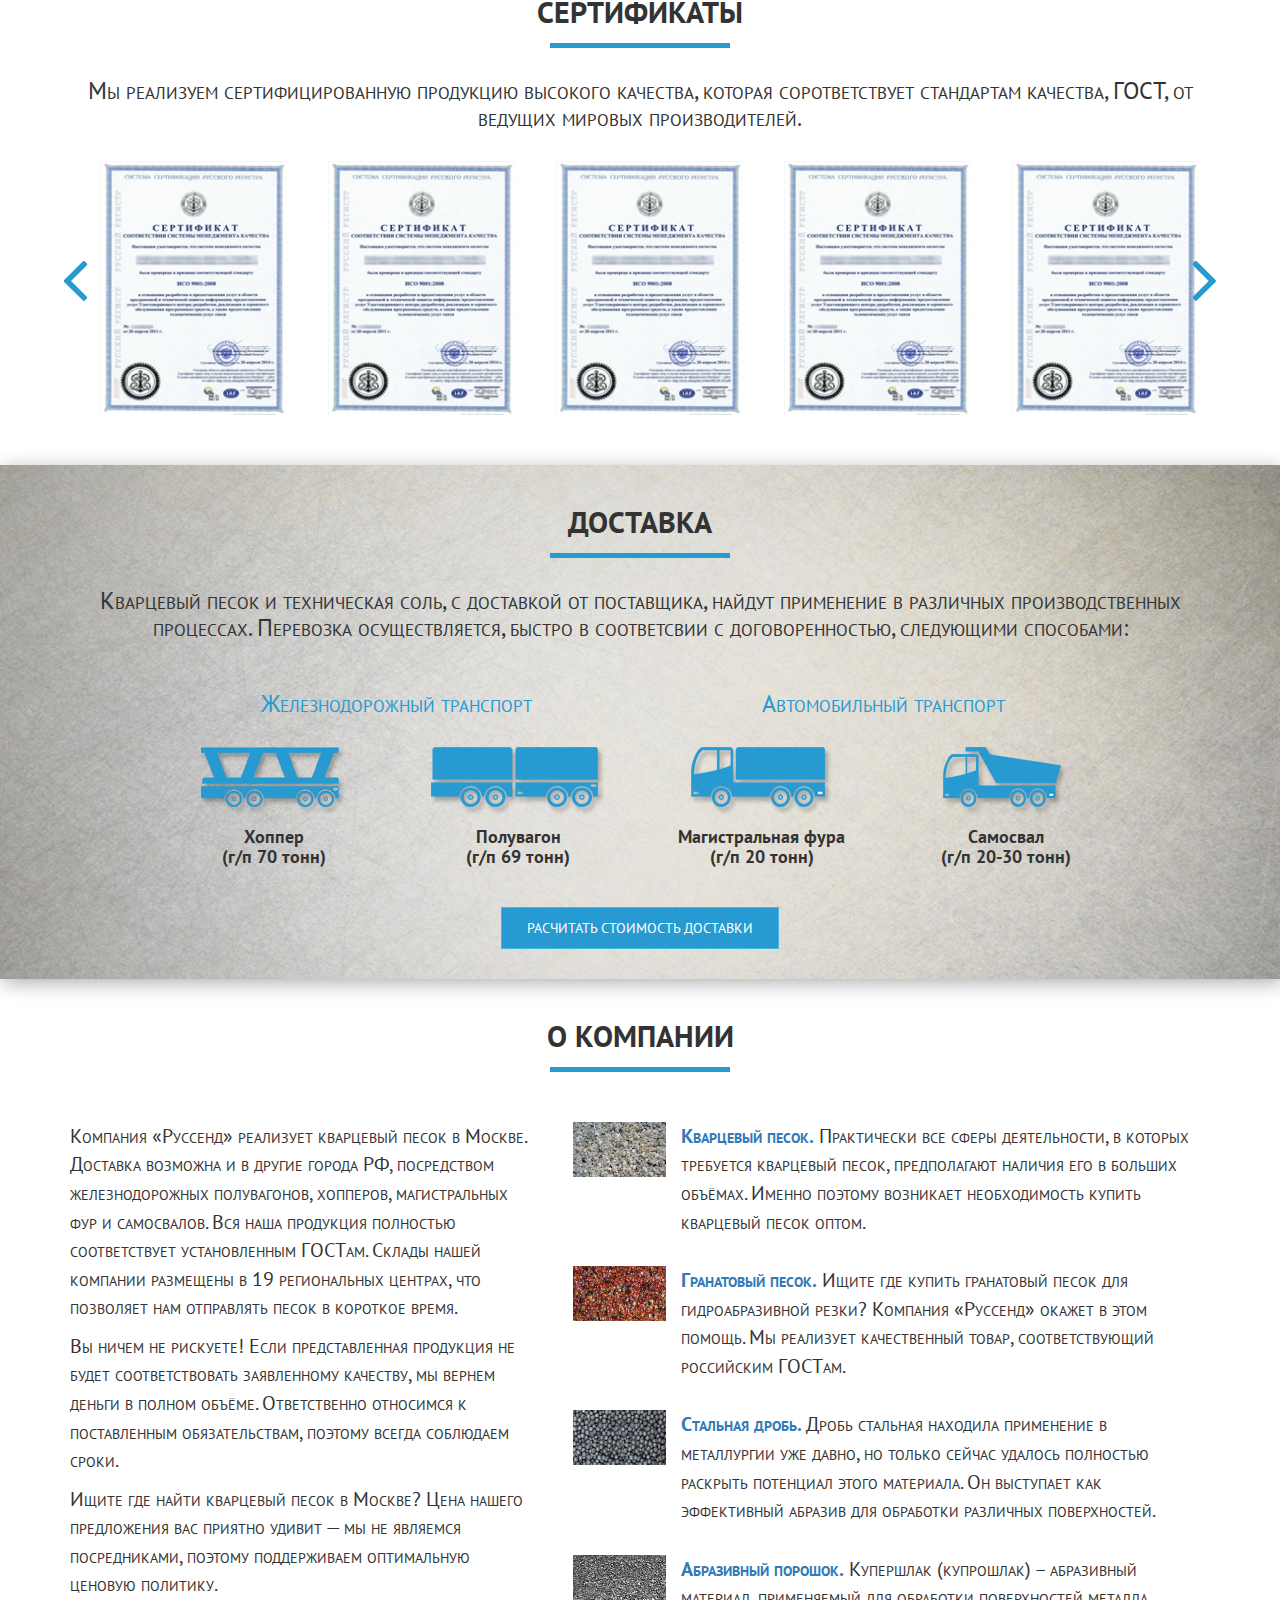
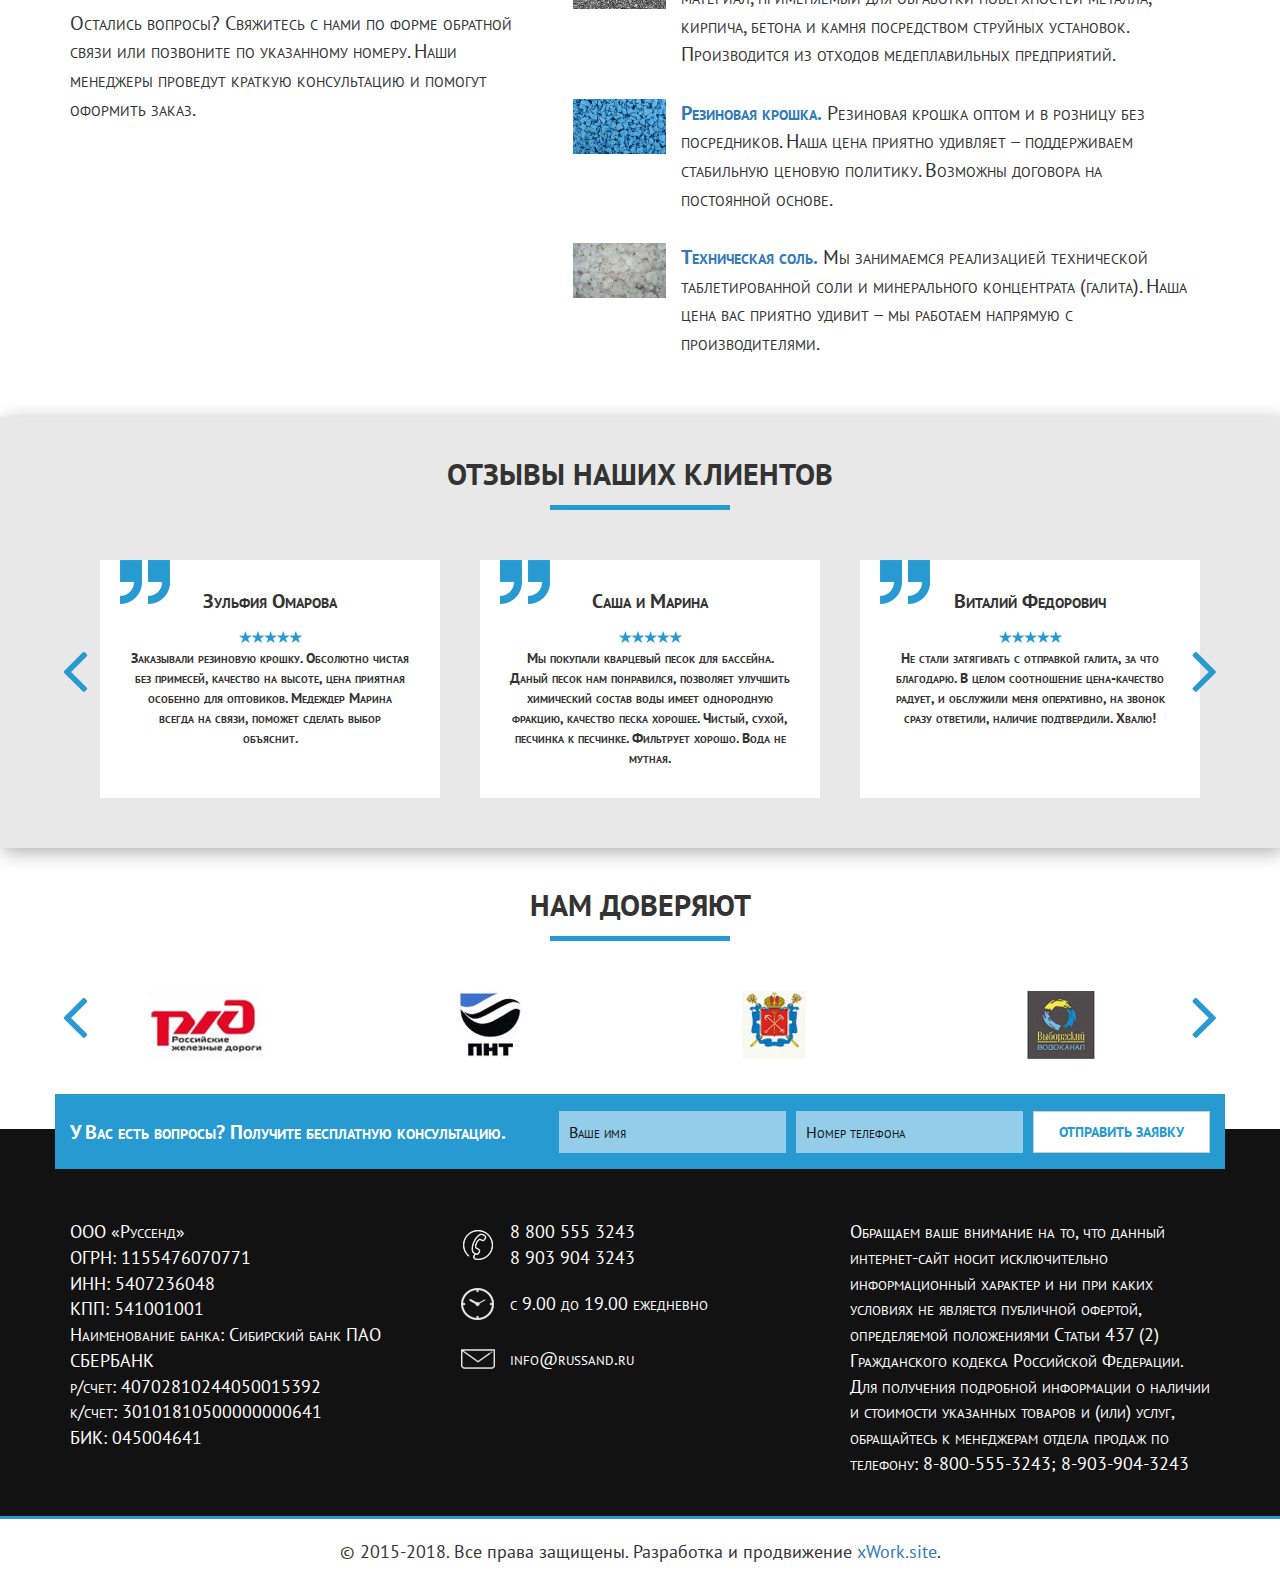
==== commit 7c0caadf: "Add files via upload" ====
--- a/index.html
+++ b/index.html
@@ -4,9 +4,10 @@
 <head>
     <meta charset="UTF-8">
     <meta http-equiv="Content-Type" content="text/html; charset=utf-8"/>
-    <meta name="Keywords" content="">
+    <meta name="Keywords"
+          content="кварцевый песок, гранатовый песок, стальная дробь, абразивный порошок, резиновая крошка, техническая соль">
     <meta name="description"
-          content="Оптово-розничные поставки кварцевого песка и других нерудных материалов. Тел.: +33643568447, +33619910285">
+          content="Оптово-розничные поставки кварцевого песка и других нерудных материалов. Тел.: +88005553243, +89039043243">
     <meta http-equiv="X-UA-Compatible" content="IE=edge">
     <meta name="viewport"
           content="width=device-width, user-scalable=yes, initial-scale=1, maximum-scale=1, minimum-scale=1">
@@ -29,10 +30,10 @@
 
     <meta property="og:title" content="Оптово-розничные поставки кварцевого песка и других нерудных материалов"/>
     <meta property="og:description"
-          content="Оптово-розничные поставки кварцевого песка и других нерудных материалов. Тел.: +33643568447, +33619910285"/>
+          content="Оптово-розничные поставки кварцевого песка и других нерудных материалов. Тел.: +88005553243, +89039043243"/>
     <meta property="og:type" content="website"/>
-    <meta property="og:url" content="http://landing.franceevent.com/"/>
-    <meta property="og:image" content="http://landing.franceevent.com/images/logo.png">
+    <meta property="og:url" content="https://russand.ru/"/>
+    <meta property="og:image" content="https://russand.ru/images/logo.png">
     <meta property="og:image:width" content="300">
     <meta property="og:image:height" content="300">
 
@@ -70,7 +71,7 @@
                         <div class="row">
                             <div class="col-xs-12 header-top-menu">
                                 <div class="home">
-                                    <a href=""><img src="images/icon-1.png" alt="На главную"></a>
+                                    <a href="index.html"><img src="images/icon-1.png" alt="На главную"></a>
                                 </div>
                                 <div class="mail">
                                     <img src="images/icon-2.png" alt=""> <a href="mailto:info@russand.ru"
@@ -93,13 +94,13 @@
                     <div class="row">
                         <div class="col-xs-12 header-menu text-center padding-right-0 padding-left-0">
                             <ul>
-                                <li><a href="" class="hvr-sweep-to-top animation">О компании</a></li>
-                                <li><a href="" class="hvr-sweep-to-top animation">Продукция</a></li>
-                                <li><a href="" class="hvr-sweep-to-top animation">Доставка</a></li>
-                                <li><a href="" class="hvr-sweep-to-top animation">Контакты</a></li>
+                                <li><a href="index.html" class="hvr-sweep-to-top animation">О компании</a></li>
+                                <li><a href="products.html" class="hvr-sweep-to-top animation">Продукция</a></li>
+                                <li><a href="dostavka.html" class="hvr-sweep-to-top animation">Доставка</a></li>
+                                <li><a href="contact.html" class="hvr-sweep-to-top animation">Контакты</a></li>
                             </ul>
                             <div class="call">
-                                <a href="" class="btn btn-info text-uppercase bold">Обратный звонок</a>
+                                <a href="contact.html" class="btn btn-info text-uppercase bold">Обратный звонок</a>
                             </div>
                         </div>
                         <div class="col-xs-12 header-slogan text-center">
@@ -107,7 +108,7 @@
                             <h3 class="white margin-bottom-30">Оптово-розничные поставки кварцевого песка и других
                                 нерудных материалов<br><strong>от 1700 руб/т</strong></h3>
                             <div>
-                                <a href=""
+                                <a href="kvarcevyj-pesok.html"
                                    class="btn btn-default btn-transparent text-uppercase white bold margin-bottom-20">Подробней</a>
                             </div>
                         </div>
@@ -125,6 +126,7 @@
                             <p class="description white bold">Отправьте заявку и получите доступ к оптовым ценам</p>
                             <input type="text" name="name" id="name" placeholder="Ваше имя" required>
                             <input type="email" name="mail" id="mail" placeholder="E-mail" required>
+                            <input type="hidden" name="order" value="Заявка на получение оптовых цен">
                             <input type="submit" id="submit" class="btn btn-default text-uppercase blue animation bold"
                                    value="Отправить заявку">
                         </form>
@@ -158,7 +160,7 @@
                 <div class="col-xs-12">
                     <div class="row catalogue box-shadow margin-top-20">
                         <div class="col-xs-6 col-sm-4 margin-bottom-20 catalogue-block">
-                            <a href="" class="item">
+                            <a href="kvarcevyj-pesok.html" class="item">
                                 <h3 class="title bold text-shadow text-uppercase white text-center">Кварцевый песок</h3>
                                 <img src="images/catalogue-1.jpg" class="img-responsive" alt="">
                                 <div class="text-center price white bold">от <span class="blue"> 1 950 </span> руб/т
@@ -166,7 +168,7 @@
                             </a>
                         </div>
                         <div class="col-xs-6 col-sm-4 margin-bottom-20 catalogue-block">
-                            <a href="" class="item">
+                            <a href="granatovyj-pesok.html" class="item">
                                 <h3 class="title bold text-shadow text-uppercase white text-center">Гранатовый
                                     песок</h3>
                                 <img src="images/catalogue-2.jpg" class="img-responsive" alt="">
@@ -175,7 +177,7 @@
                             </a>
                         </div>
                         <div class="col-xs-6 col-sm-4 margin-bottom-20 catalogue-block">
-                            <a href="" class="item">
+                            <a href="stalnaja-drob.html" class="item">
                                 <h3 class="title bold text-shadow text-uppercase white text-center">Стальная дробь</h3>
                                 <img src="images/catalogue-3.jpg" class="img-responsive" alt="">
                                 <div class="text-center price white bold">от <span class="blue"> 37 000 </span> руб/т
@@ -183,7 +185,7 @@
                             </a>
                         </div>
                         <div class="col-xs-6 col-sm-4 margin-bottom-20 catalogue-block">
-                            <a href="" class="item">
+                            <a href="abrazivnyj-poroshok.html" class="item">
                                 <h3 class="title bold text-shadow text-uppercase white text-center">Абразивный
                                     порошок</h3>
                                 <img src="images/catalogue-4.jpg" class="img-responsive" alt="">
@@ -192,7 +194,7 @@
                             </a>
                         </div>
                         <div class="col-xs-6 col-sm-4 margin-bottom-20 catalogue-block">
-                            <a href="" class="item">
+                            <a href="rezinovaja-kroshka.html" class="item">
                                 <h3 class="title bold text-shadow text-uppercase white text-center">Резиновая
                                     крошка</h3>
                                 <img src="images/catalogue-5.jpg" class="img-responsive" alt="">
@@ -201,7 +203,7 @@
                             </a>
                         </div>
                         <div class="col-xs-6 col-sm-4 margin-bottom-20 catalogue-block">
-                            <a href="" class="item">
+                            <a href="sol.html" class="item">
                                 <h3 class="title bold text-shadow text-uppercase white text-center">Техническая
                                     соль</h3>
                                 <img src="images/catalogue-6.jpg" class="img-responsive" alt="">
@@ -221,7 +223,8 @@
                             <h2 class="white text-uppercase text-shadow">При заказе <span class="blue">от 10 тонн</span>
                                 получите
                                 <span class="blue">скидку 10 %</span></h2>
-                            <div><a href="" class="btn btn-info text-uppercase">Расчитать стоимость</a></div>
+                            <div><a href="contact.html" class="btn btn-info text-uppercase">Расчитать стоимость</a>
+                            </div>
                         </div>
                     </div>
                 </div>
@@ -312,7 +315,8 @@
                                 </div>
                             </div>
                             <div class="text-center">
-                                <a href="" class="btn btn-info text-uppercase margin-top-30">Расчитать стоимость
+                                <a href="contact.html" class="btn btn-info text-uppercase margin-top-30">Расчитать
+                                    стоимость
                                     доставки</a>
                             </div>
                         </div>
@@ -348,9 +352,12 @@
                                         <img src="images/catalogue-1.jpg" class="img-responsive" alt="">
                                     </div>
                                     <div class="col-xs-12 col-sm-9 col-md-10">
-                                        <p>Lorem ipsum dolor sit amet, consectetur adipisicing elit. Excepturi minus
-                                            perferendis sed. Animi delectus ipsum minus nobis odit perspiciatis porro
-                                            quaerat, quis, repellendus sequi, tempore?</p>
+                                        <p>
+                                            <a href="kvarcevyj-pesok.html"><strong>Кварцевый песок.</strong></a>
+                                            Практически все сферы деятельности, в которых требуется кварцевый песок,
+                                            предполагают наличия его в больших объёмах. Именно поэтому возникает
+                                            необходимость купить кварцевый песок оптом.
+                                        </p>
                                     </div>
                                 </div>
                                 <div class="col-xs-12 padding-bottom-20">
@@ -358,9 +365,12 @@
                                         <img src="images/catalogue-2.jpg" class="img-responsive" alt="">
                                     </div>
                                     <div class="col-xs-12 col-sm-9 col-md-10">
-                                        <p>Lorem ipsum dolor sit amet, consectetur adipisicing elit. Excepturi minus
-                                            perferendis sed. Animi delectus ipsum minus nobis odit perspiciatis porro
-                                            quaerat, quis, repellendus sequi, tempore?</p>
+                                        <p>
+                                            <a href="granatovyj-pesok.html"><strong>Гранатовый песок.</strong></a> Ищите
+                                            где купить гранатовый песок для гидроабразивной резки? Компания «Руссенд»
+                                            окажет в этом помощь. Мы реализует качественный товар, соответствующий
+                                            российским ГОСТам.
+                                        </p>
                                     </div>
                                 </div>
                                 <div class="col-xs-12 padding-bottom-20">
@@ -368,9 +378,12 @@
                                         <img src="images/catalogue-3.jpg" class="img-responsive" alt="">
                                     </div>
                                     <div class="col-xs-12 col-sm-9 col-md-10">
-                                        <p>Lorem ipsum dolor sit amet, consectetur adipisicing elit. Excepturi minus
-                                            perferendis sed. Animi delectus ipsum minus nobis odit perspiciatis porro
-                                            quaerat, quis, repellendus sequi, tempore?</p>
+                                        <p>
+                                            <a href="stalnaja-drob.html"><strong>Стальная дробь.</strong></a> Дробь
+                                            стальная находила применение в металлургии уже давно, но только сейчас
+                                            удалось полностью раскрыть потенциал этого материала. Он выступает как
+                                            эффективный абразив для обработки различных поверхностей.
+                                        </p>
                                     </div>
                                 </div>
                                 <div class="col-xs-12 padding-bottom-20">
@@ -378,9 +391,12 @@
                                         <img src="images/catalogue-4.jpg" class="img-responsive" alt="">
                                     </div>
                                     <div class="col-xs-12 col-sm-9 col-md-10">
-                                        <p>Lorem ipsum dolor sit amet, consectetur adipisicing elit. Excepturi minus
-                                            perferendis sed. Animi delectus ipsum minus nobis odit perspiciatis porro
-                                            quaerat, quis, repellendus sequi, tempore?</p>
+                                        <p>
+                                            <a href="abrazivnyj-poroshok.html"><strong>Абразивный порошок.</strong></a>
+                                            Купершлак (купрошлак) – абразивный материал, применяемый для обработки
+                                            поверхностей металла, кирпича, бетона и камня посредством струйных
+                                            установок. Производится из отходов медеплавильных предприятий.
+                                        </p>
                                     </div>
                                 </div>
                                 <div class="col-xs-12 padding-bottom-20">
@@ -388,9 +404,12 @@
                                         <img src="images/catalogue-5.jpg" class="img-responsive" alt="">
                                     </div>
                                     <div class="col-xs-12 col-sm-9 col-md-10">
-                                        <p>Lorem ipsum dolor sit amet, consectetur adipisicing elit. Excepturi minus
-                                            perferendis sed. Animi delectus ipsum minus nobis odit perspiciatis porro
-                                            quaerat, quis, repellendus sequi, tempore?</p>
+                                        <p>
+                                            <a href="rezinovaja-kroshka.html"><strong>Резиновая крошка.</strong></a>
+                                            Резиновая крошка оптом и в розницу без посредников. Наша цена приятно
+                                            удивляет – поддерживаем стабильную ценовую политику. Возможны договора на
+                                            постоянной основе.
+                                        </p>
                                     </div>
                                 </div>
                                 <div class="col-xs-12 padding-bottom-20">
@@ -398,9 +417,12 @@
                                         <img src="images/catalogue-6.jpg" class="img-responsive" alt="">
                                     </div>
                                     <div class="col-xs-12 col-sm-9 col-md-10">
-                                        <p>Lorem ipsum dolor sit amet, consectetur adipisicing elit. Excepturi minus
-                                            perferendis sed. Animi delectus ipsum minus nobis odit perspiciatis porro
-                                            quaerat, quis, repellendus sequi, tempore?</p>
+                                        <p>
+                                            <a href="sol.html"><strong>Техническая соль.</strong></a> Мы занимаемся
+                                            реализацией технической таблетированной соли и минерального концентрата
+                                            (галита). Наша цена вас приятно удивит – мы работаем напрямую с
+                                            производителями.
+                                        </p>
                                     </div>
                                 </div>
                             </div>
@@ -424,41 +446,43 @@
                                                 <img src="images/stars.png" alt="">
                                                 <p>
                                                     Заказывали резиновую крошку. Обсолютно чистая без примесей, качество
-                                                    на высоте, цена приятная особенно для оптовиков. Медеждер Марина всегда
+                                                    на высоте, цена приятная особенно для оптовиков. Медеждер Марина
+                                                    всегда
                                                     на связи, поможет сделать выбор объяснит.
                                                 </p>
                                             </div>
                                         </li>
                                         <li class="text-center">
                                             <div class="block-item">
-                                                <h4>Зульфия Омарова</h4>
+                                                <h4>Саша и Марина</h4>
                                                 <img src="images/stars.png" alt="">
                                                 <p>
-                                                    Заказывали резиновую крошку. Обсолютно чистая без примесей, качество
-                                                    на высоте, цена приятная особенно для оптовиков. Медеждер Марина всегда
-                                                    на связи, поможет сделать выбор объяснит.
+                                                    Мы покупали кварцевый песок для бассейна. Даный песок нам
+                                                    понравился, позволяет улучшить химический состав воды имеет
+                                                    однородную фракцию, качество песка хорошее. Чистый, сухой, песчинка
+                                                    к песчинке. Фильтрует хорошо. Вода не мутная.
                                                 </p>
                                             </div>
                                         </li>
                                         <li class="text-center">
                                             <div class="block-item">
-                                                <h4>Зульфия Омарова</h4>
+                                                <h4>Виталий Федорович</h4>
                                                 <img src="images/stars.png" alt="">
                                                 <p>
-                                                    Заказывали резиновую крошку. Обсолютно чистая без примесей, качество
-                                                    на высоте, цена приятная особенно для оптовиков. Медеждер Марина всегда
-                                                    на связи, поможет сделать выбор объяснит.
+                                                    Не стали затягивать с отправкой галита, за что благодарю. В целом
+                                                    соотношение цена-качество радует, и обслужили меня оперативно, на
+                                                    звонок сразу ответили, наличие подтвердили. Хвалю!
                                                 </p>
                                             </div>
                                         </li>
                                         <li class="text-center">
                                             <div class="block-item">
-                                                <h4>Зульфия Омарова</h4>
+                                                <h4>Ольга Бондарь</h4>
                                                 <img src="images/stars.png" alt="">
                                                 <p>
-                                                    Заказывали резиновую крошку. Обсолютно чистая без примесей, качество
-                                                    на высоте, цена приятная особенно для оптовиков. Медеждер Марина всегда
-                                                    на связи, поможет сделать выбор объяснит.
+                                                    Хорошее общение с продавцом, выгодные условия сотрудничества – это
+                                                    всё мне очень понравилось. Не нашла недочетов, компанию могу смело
+                                                    рекомендовать другим.
                                                 </p>
                                             </div>
                                         </li>
@@ -489,16 +513,10 @@
                                     <img src="images/parthner-2.jpg" alt="">
                                 </li>
                                 <li>
-                                    <img src="images/parthner-3.jpg" alt="">
-                                </li>
-                                <li>
                                     <img src="images/parthner-4.jpg" alt="">
                                 </li>
                                 <li>
                                     <img src="images/parthner-5.jpg" alt="">
-                                </li>
-                                <li>
-                                    <img src="images/parthner-6.jpg" alt="">
                                 </li>
                             </ul>
                         </div>
@@ -521,6 +539,7 @@
                         <p class="description white bold">У Вас есть вопросы? Получите бесплатную консультацию.</p>
                         <input type="text" name="name" id="name" placeholder="Ваше имя" required>
                         <input type="tel" name="tel" id="tel" placeholder="Номер телефона" required>
+                        <input type="hidden" name="order" value="Заявка на получение бесплатной консультации">
                         <input type="submit" id="submit" class="btn btn-default text-uppercase blue animation bold"
                                value="Отправить заявку">
                     </form>
--- a/css/styles.css
+++ b/css/styles.css
@@ -299,12 +299,16 @@
   min-height: 590px;
   background: #121212 url("../images/header-bg.jpg") center center no-repeat;
   background-size: cover; }
+  .header.contacts {
+    min-height: 360px; }
   .header-slogan {
     min-height: 410px;
     vertical-align: middle;
     display: flex;
     flex-direction: column;
     justify-content: center; }
+    .header-slogan.contacts {
+      min-height: 230px; }
     @media screen and (max-width: 767px) {
       .header-slogan {
         min-height: 500px; } }
@@ -468,6 +472,84 @@
 /*!
  * Main content
  */
+.main .feedback {
+  background: #e8e8e8;
+  -moz-box-shadow: 3px 4px 5px rgba(0, 0, 0, 0.29);
+  -webkit-box-shadow: 3px 4px 5px rgba(0, 0, 0, 0.29);
+  box-shadow: 3px 4px 5px rgba(0, 0, 0, 0.29);
+  border-top: 5px solid #279ad2;
+  padding-top: 30px;
+  padding-bottom: 20px; }
+  .main .feedback a {
+    color: #121212; }
+    .main .feedback a:hover {
+      text-decoration: none;
+      color: #279ad2; }
+  .main .feedback p {
+    padding-left: 50px;
+    line-height: 34px;
+    font-size: 18px; }
+  .main .feedback-point {
+    background: url("../images/icon-9.png") left top no-repeat; }
+  .main .feedback-address {
+    background: url("../images/icon-10.png") left top no-repeat; }
+  .main .feedback-tel {
+    background: url("../images/icon-11.png") left top no-repeat; }
+  .main .feedback-time {
+    background: url("../images/icon-12.png") left top no-repeat; }
+  .main .feedback-mail {
+    background: url("../images/icon-13.png") left top no-repeat; }
+
+.main .send-mail {
+  width: 100%;
+  font-variant: small-caps; }
+  .main .send-mail label {
+    display: inline-block;
+    font-weight: 300;
+    width: 125px;
+    text-align: right;
+    margin-right: 10px;
+    vertical-align: top; }
+    @media screen and (max-width: 499px) {
+      .main .send-mail label {
+        text-align: left;
+        width: 100%;
+        display: block; } }
+    .main .send-mail label span {
+      font-weight: 600;
+      color: red; }
+  .main .send-mail input:not([id="submit"]) {
+    height: 50px;
+    width: calc(100% - 140px);
+    background: #e8e8e8;
+    border: 0;
+    margin-bottom: 10px;
+    padding-left: 20px;
+    padding-right: 20px; }
+    @media screen and (max-width: 499px) {
+      .main .send-mail input:not([id="submit"]) {
+        width: 100%; } }
+  .main .send-mail textarea {
+    height: 155px;
+    width: calc(100% - 140px);
+    background: #e8e8e8;
+    border: 0;
+    margin-bottom: 10px;
+    padding-left: 20px;
+    padding-right: 20px; }
+    @media screen and (max-width: 499px) {
+      .main .send-mail textarea {
+        width: 100%; } }
+
+.main ul {
+  border-left: 10px solid #279ad2;
+  padding-top: 15px;
+  padding-bottom: 10px; }
+  .main ul li {
+    margin-left: 20px;
+    font-variant: small-caps;
+    font-weight: 600; }
+
 .main .take-price {
   background: #121212 url("../images/take-price-bg.jpg") center center repeat-y;
   background-size: cover; }
@@ -502,6 +584,39 @@
   @media screen and (max-width: 499px) {
     .main .catalogue-block {
       width: 100%; } }
+  .main .catalogue .price-block h3 {
+    margin-top: 0;
+    margin-bottom: 0;
+    height: 70px;
+    display: flex;
+    align-items: center;
+    justify-content: center; }
+    .main .catalogue .price-block h3.kvarcevyj-pesok {
+      background: url("../images/catalogue-1.jpg") center center no-repeat;
+      background-size: cover; }
+    .main .catalogue .price-block h3.granatovyj-pesok {
+      background: url("../images/catalogue-2.jpg") center center no-repeat;
+      background-size: cover; }
+    .main .catalogue .price-block h3.stalnaja-drob {
+      background: url("../images/catalogue-3.jpg") center center no-repeat;
+      background-size: cover; }
+    .main .catalogue .price-block h3.abrazivnyj-poroshok {
+      background: url("../images/catalogue-4.jpg") center center no-repeat;
+      background-size: cover; }
+    .main .catalogue .price-block h3.rezinovaja-kroshka {
+      background: url("../images/catalogue-5.jpg") center center no-repeat;
+      background-size: cover; }
+    .main .catalogue .price-block h3.sol {
+      background: url("../images/catalogue-6.jpg") center center no-repeat;
+      background-size: cover; }
+  .main .catalogue .price-block .table {
+    font-variant: small-caps; }
+    .main .catalogue .price-block .table td {
+      background: #c5c5c5; }
+    .main .catalogue .price-block .table tr:nth-child(odd) td:nth-child(even) {
+      background: #d8d7d7; }
+    .main .catalogue .price-block .table tr:nth-child(even) td:nth-child(odd) {
+      background: #d8d7d7; }
   .main .catalogue .item {
     position: relative;
     display: block;
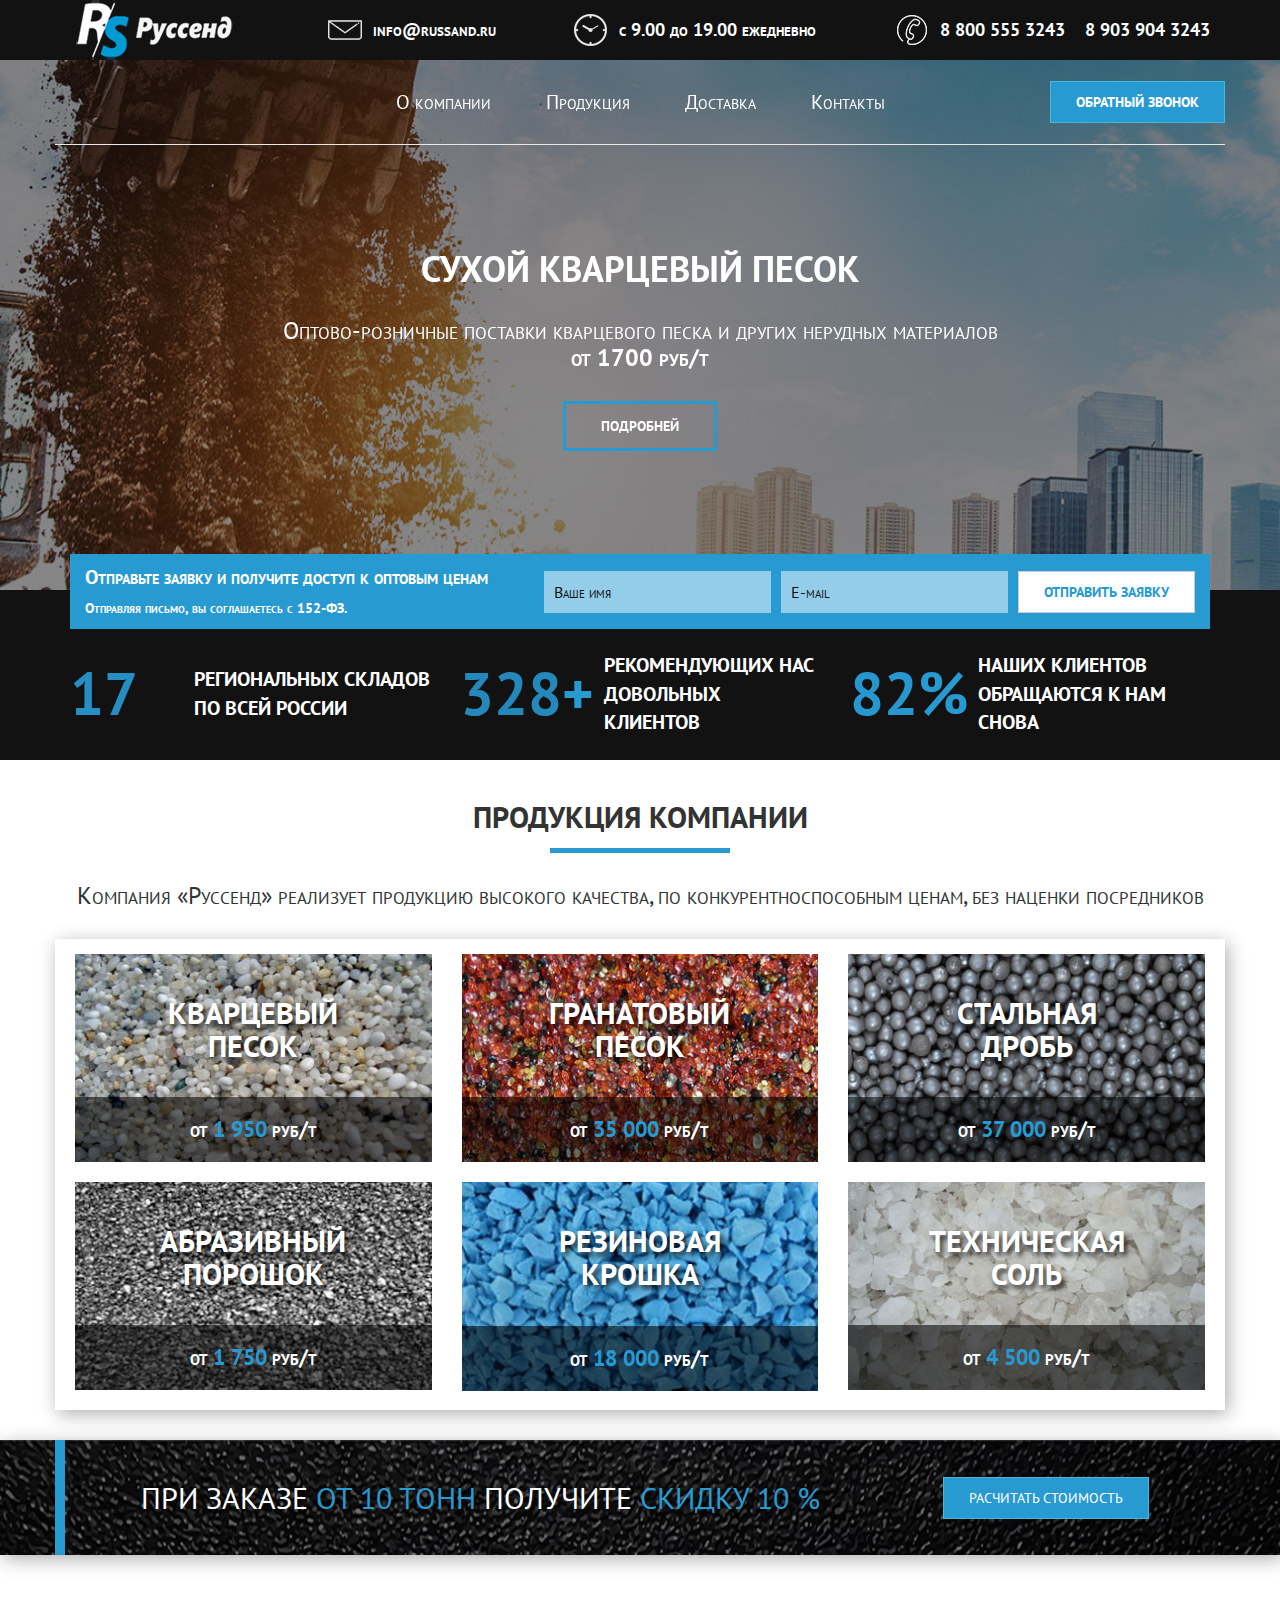
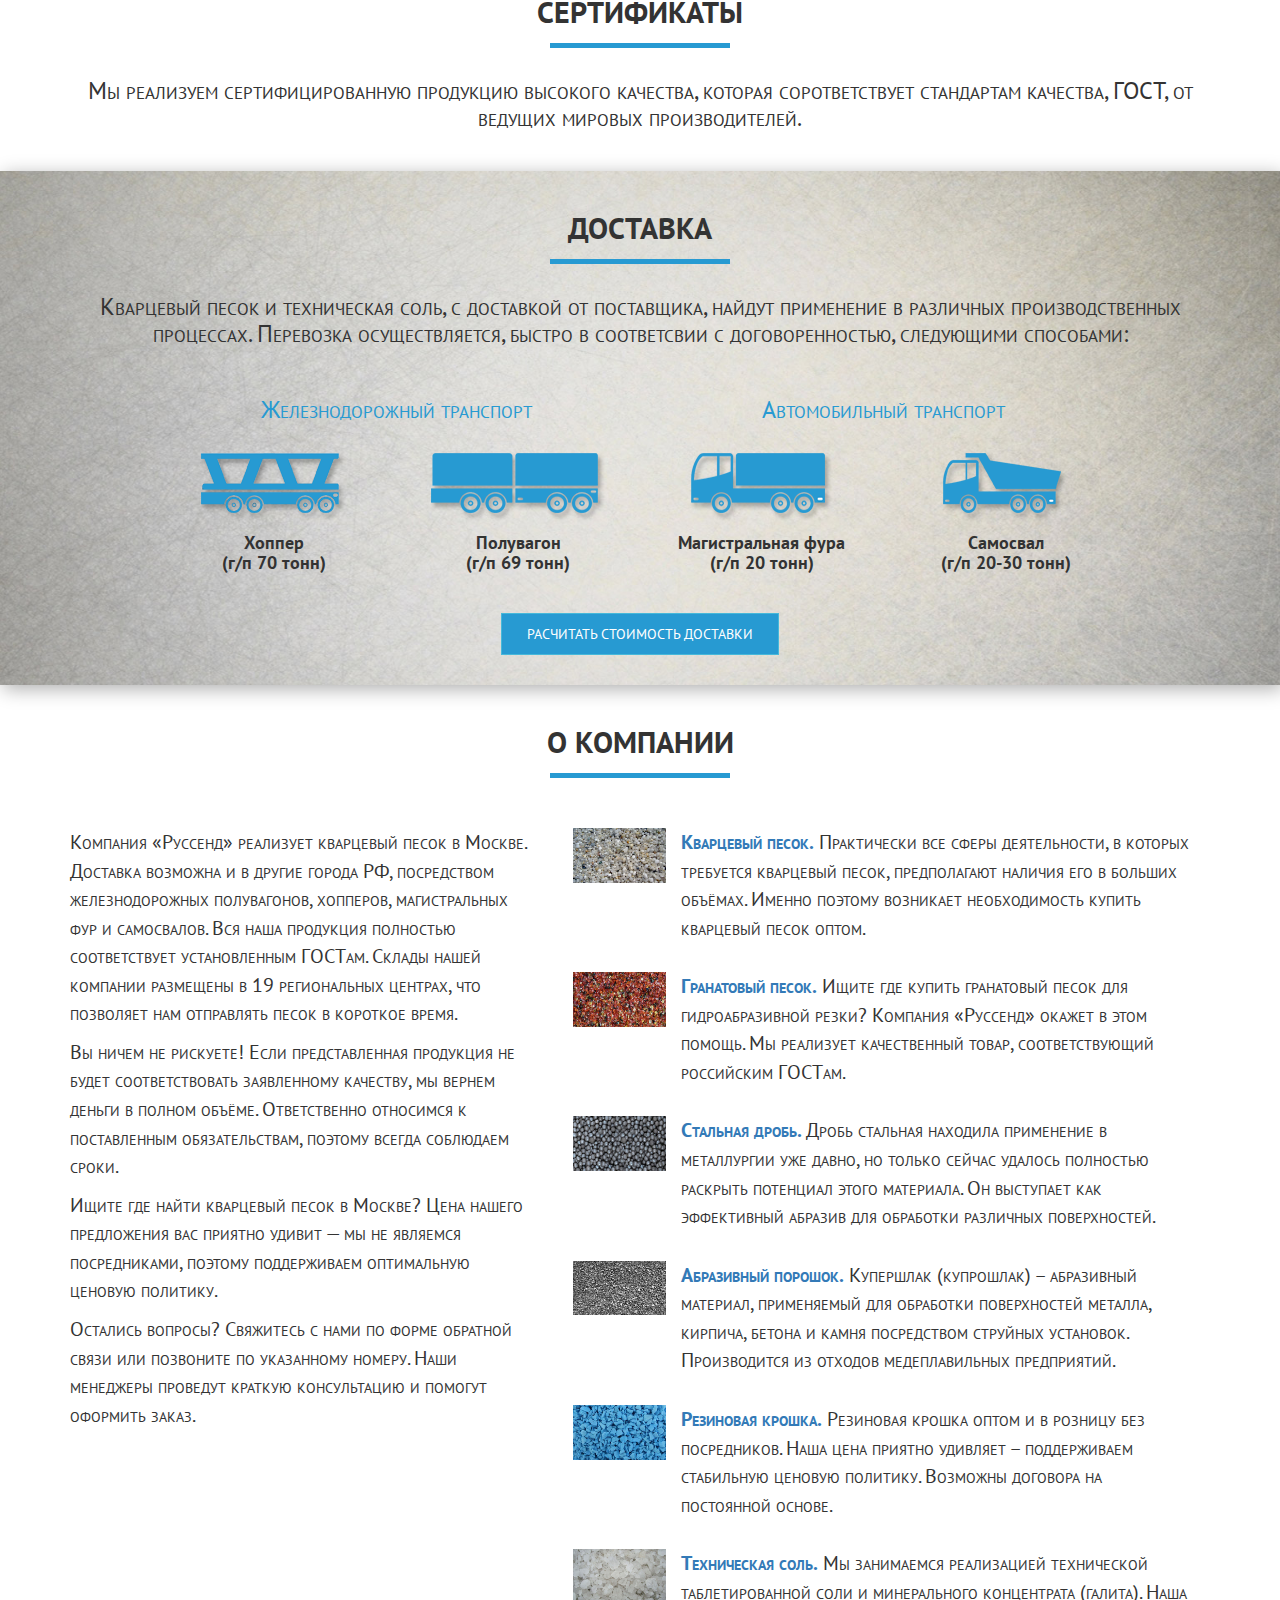
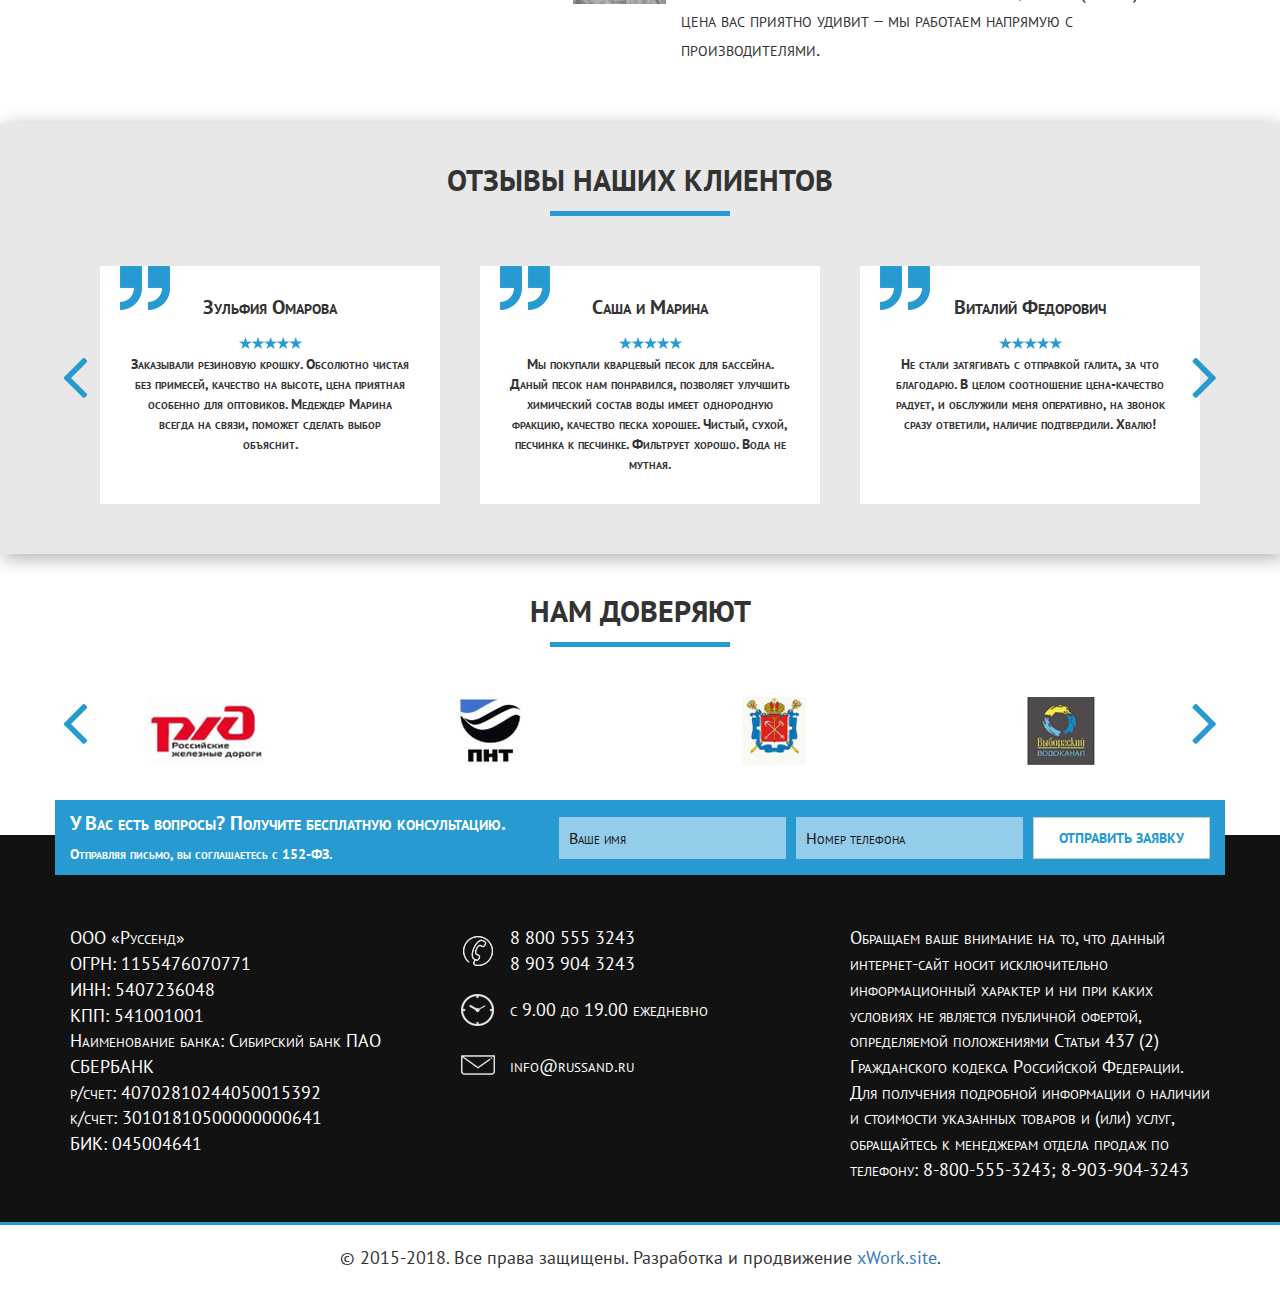
==== commit a3255b00: "Add files via upload" ====
--- a/index.html
+++ b/index.html
@@ -122,9 +122,14 @@
             <div class="row">
                 <div class="container">
                     <div class="col-xs-12 header-mail">
-                        <form action="" method="post" class="header-mail-form">
-                            <p class="description white bold">Отправьте заявку и получите доступ к оптовым ценам</p>
-                            <input type="text" name="name" id="name" placeholder="Ваше имя" required>
+                        <form action="sendmail.php" method="post" class="header-mail-form">
+                            <p class="description white bold">Отправьте заявку и получите доступ к оптовым ценам <br>
+                                <span style="font-size: 14px;">Отправляя письмо, вы соглашаетесь с <a
+                                href="https://ru.wikipedia.org/wiki/%D0%A4%D0%B5%D0%B4%D0%B5%D1%80%D0%B0%D0%BB%D1%8C%D0%BD%D1%8B%D0%B9_%D0%B7%D0%B0%D0%BA%D0%BE%D0%BD_%C2%AB%D0%9E_%D0%BF%D0%B5%D1%80%D1%81%D0%BE%D0%BD%D0%B0%D0%BB%D1%8C%D0%BD%D1%8B%D1%85_%D0%B4%D0%B0%D0%BD%D0%BD%D1%8B%D1%85%C2%BB"
+                                rel="nofollow" target="_blank" class="white">152-ФЗ</a>.
+                                </span>
+                            </p>
+                            <input type="text" name="name" id="name" placeholder="Ваше имя">
                             <input type="email" name="mail" id="mail" placeholder="E-mail" required>
                             <input type="hidden" name="order" value="Заявка на получение оптовых цен">
                             <input type="submit" id="submit" class="btn btn-default text-uppercase blue animation bold"
@@ -238,37 +243,37 @@
                         сорответствует стандартам качества,
                         ГОСТ, от ведущих мировых производителей. </h3>
                 </div>
-                <div class="col-xs-12">
-                    <div class="jcarousel-wrapper">
-                        <div class="jcarousel certificate">
-                            <ul>
-                                <li>
-                                    <img src="images/certificate-1.jpg" alt="" class="img-responsive">
-                                </li>
-                                <li>
-                                    <img src="images/certificate-1.jpg" alt="" class="img-responsive">
-                                </li>
-                                <li>
-                                    <img src="images/certificate-1.jpg" alt="" class="img-responsive">
-                                </li>
-                                <li>
-                                    <img src="images/certificate-1.jpg" alt="" class="img-responsive">
-                                </li>
-                                <li>
-                                    <img src="images/certificate-1.jpg" alt="" class="img-responsive">
-                                </li>
-                                <li>
-                                    <img src="images/certificate-1.jpg" alt="" class="img-responsive">
-                                </li>
-                            </ul>
-                        </div>
-
-                        <a href="#" class="jcarousel-control-prev"></a>
-                        <a href="#" class="jcarousel-control-next"></a>
-
-                        <!--<p class="jcarousel-pagination"></p>-->
-                    </div>
-                </div>
+                <!--<div class="col-xs-12">-->
+                    <!--<div class="jcarousel-wrapper">-->
+                        <!--<div class="jcarousel certificate">-->
+                            <!--<ul>-->
+                                <!--<li>-->
+                                    <!--<img src="images/certificate-1.jpg" alt="" class="img-responsive">-->
+                                <!--</li>-->
+                                <!--<li>-->
+                                    <!--<img src="images/certificate-1.jpg" alt="" class="img-responsive">-->
+                                <!--</li>-->
+                                <!--<li>-->
+                                    <!--<img src="images/certificate-1.jpg" alt="" class="img-responsive">-->
+                                <!--</li>-->
+                                <!--<li>-->
+                                    <!--<img src="images/certificate-1.jpg" alt="" class="img-responsive">-->
+                                <!--</li>-->
+                                <!--<li>-->
+                                    <!--<img src="images/certificate-1.jpg" alt="" class="img-responsive">-->
+                                <!--</li>-->
+                                <!--<li>-->
+                                    <!--<img src="images/certificate-1.jpg" alt="" class="img-responsive">-->
+                                <!--</li>-->
+                            <!--</ul>-->
+                        <!--</div>-->
+
+                        <!--<a href="#" class="jcarousel-control-prev"></a>-->
+                        <!--<a href="#" class="jcarousel-control-next"></a>-->
+
+                        <!--&lt;!&ndash;<p class="jcarousel-pagination"></p>&ndash;&gt;-->
+                    <!--</div>-->
+                <!--</div>-->
             </div>
         </div>
         <div class="container-fluid delivery box-shadow padding-top-20 padding-bottom-30">
@@ -535,9 +540,15 @@
         <div class="container">
             <div class="row">
                 <div class="col-xs-12 header-mail questions">
-                    <form action="" method="post" class="header-mail-form">
-                        <p class="description white bold">У Вас есть вопросы? Получите бесплатную консультацию.</p>
-                        <input type="text" name="name" id="name" placeholder="Ваше имя" required>
+                    <form action="sendmail.php" method="post" class="header-mail-form">
+                        <p class="description white bold">У Вас есть вопросы? Получите бесплатную консультацию.
+                            <br>
+                            <span style="font-size: 14px;">Отправляя письмо, вы соглашаетесь с <a
+                                    href="https://ru.wikipedia.org/wiki/%D0%A4%D0%B5%D0%B4%D0%B5%D1%80%D0%B0%D0%BB%D1%8C%D0%BD%D1%8B%D0%B9_%D0%B7%D0%B0%D0%BA%D0%BE%D0%BD_%C2%AB%D0%9E_%D0%BF%D0%B5%D1%80%D1%81%D0%BE%D0%BD%D0%B0%D0%BB%D1%8C%D0%BD%D1%8B%D1%85_%D0%B4%D0%B0%D0%BD%D0%BD%D1%8B%D1%85%C2%BB"
+                                    rel="nofollow" target="_blank" class="white">152-ФЗ</a>.
+                                </span>
+                        </p>
+                        <input type="text" name="name" id="name" placeholder="Ваше имя">
                         <input type="tel" name="tel" id="tel" placeholder="Номер телефона" required>
                         <input type="hidden" name="order" value="Заявка на получение бесплатной консультации">
                         <input type="submit" id="submit" class="btn btn-default text-uppercase blue animation bold"
@@ -611,6 +622,11 @@
 <script src="js/script.js"></script>
 <!-- endbuild -->
 
+<!-- BEGIN JIVOSITE CODE {literal} -->
+<script type='text/javascript'>
+    (function(){ var widget_id = '9p9W55NKeS';var d=document;var w=window;function l(){
+        var s = document.createElement('script'); s.type = 'text/javascript'; s.async = true; s.src = '//code.jivosite.com/script/widget/'+widget_id; var ss = document.getElementsByTagName('script')[0]; ss.parentNode.insertBefore(s, ss);}if(d.readyState=='complete'){l();}else{if(w.attachEvent){w.attachEvent('onload',l);}else{w.addEventListener('load',l,false);}}})();</script>
+<!-- {/literal} END JIVOSITE CODE -->
 </body>
 
 </html>
